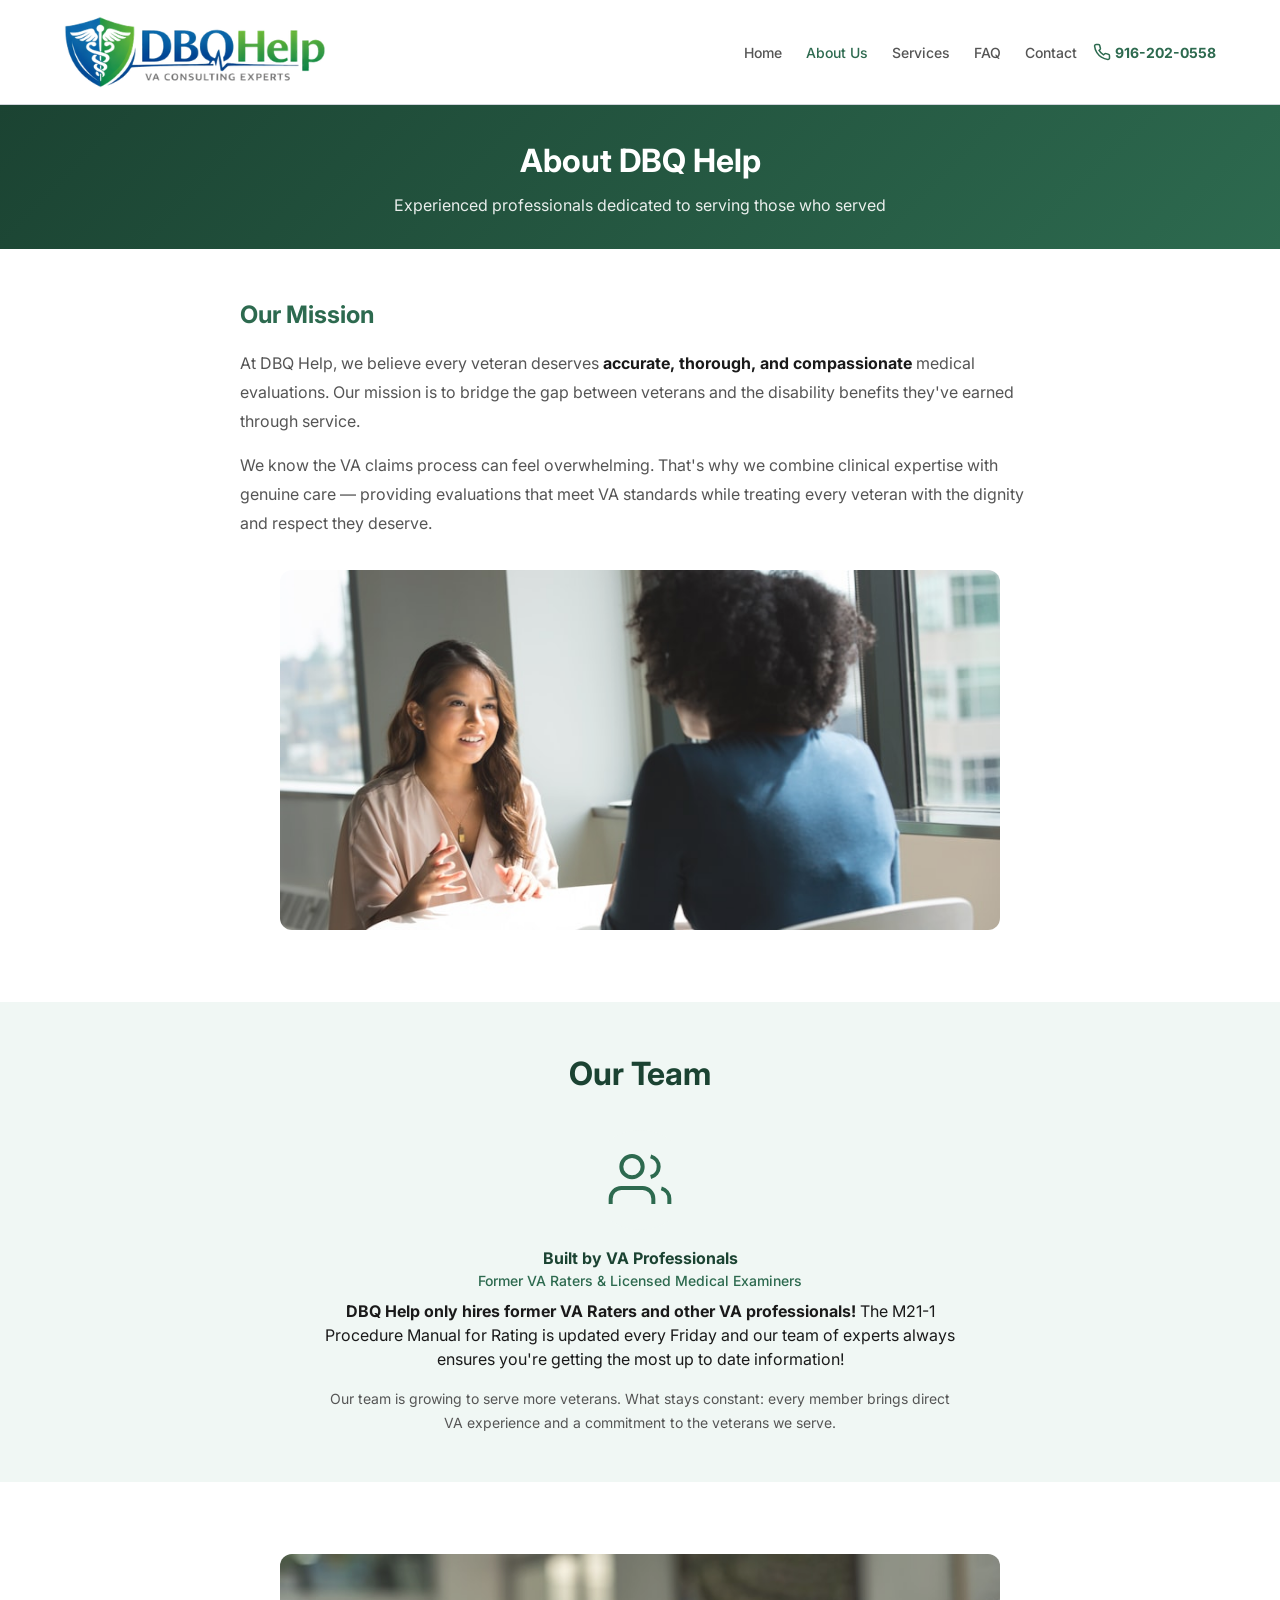
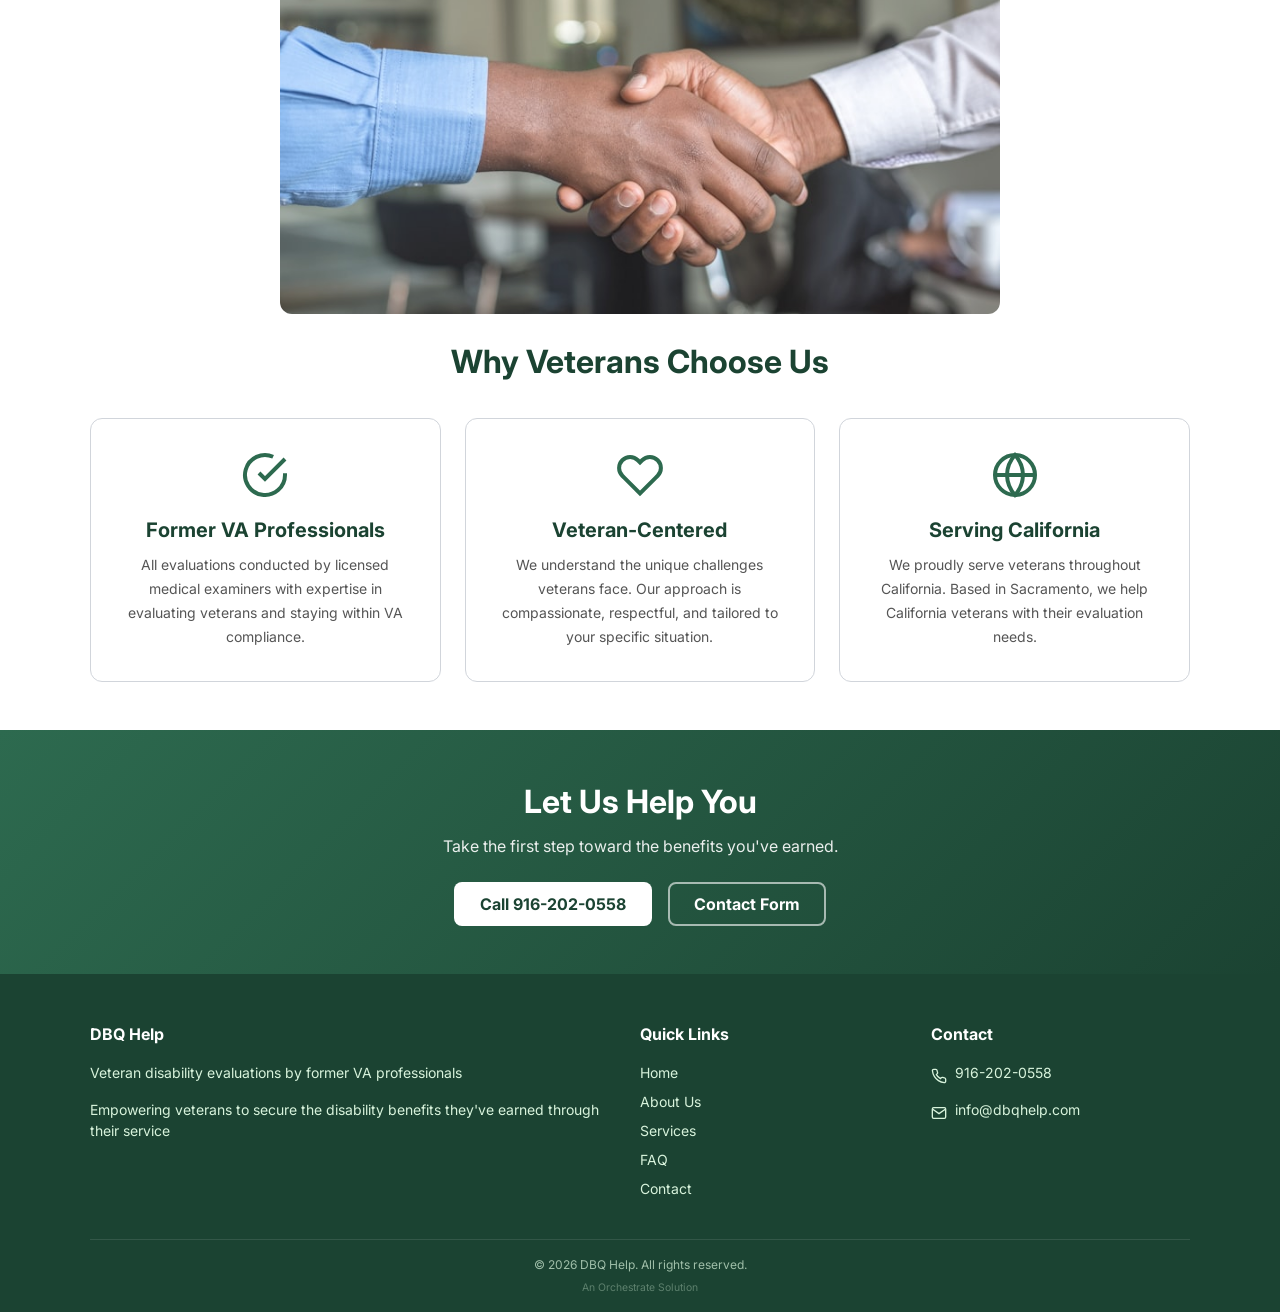
==== about.html @ 84bd17a0 "Mockup A — base site (California focus)" ====
<!DOCTYPE html><html data-theme="light" lang="en"><head><meta charset="UTF-8"><meta content="width=device-width,initial-scale=1" name="viewport"><link rel="icon" href="favicon.ico" type="image/x-icon"><link rel="apple-touch-icon" href="apple-touch-icon.png"><title>About Us | DBQ Help — Our Team</title><meta content="Meet the team at DBQ Help. Former VA Raters and VA professionals dedicated to veteran medical evaluations and disability claims support." name="description"><meta content="index, follow" name="robots"><meta content="#1b4332" name="theme-color"><link href="https://dbqhelp.com/about.html" rel="canonical"><meta content="website" property="og:type"><meta content="https://dbqhelp.com/about.html" property="og:url"><meta content="About Us | DBQ Help — Meet Our Team" property="og:title"><meta content="DBQ Help only hires former VA Raters and VA professionals. Licensed medical examiners serving California veterans." property="og:description"><meta content="DBQ Help" property="og:site_name"><meta property="og:image" content="https://dbqhelp.com/img/og-share.jpg"><meta property="og:image:width" content="1200"><meta property="og:image:height" content="630"><meta name="twitter:card" content="summary"><meta name="twitter:title" content="About Us | DBQ Help — Meet Our Team"><meta name="twitter:description" content="DBQ Help only hires former VA Raters and VA professionals. Licensed medical examiners serving California veterans."><meta name="twitter:image" content="https://dbqhelp.com/img/og-share.jpg"><script type="application/ld+json">{
    "@context": "https://schema.org",
    "@type": "MedicalBusiness",
    "name": "DBQ Help",
    "description": "Veteran disability evaluations by former VA Raters and licensed medical examiners.",
    "url": "https://dbqhelp.com/about.html",
    "telephone": "+1-916-202-0558",
    "email": "info@dbqhelp.com"
  }</script><link href="https://fonts.googleapis.com" rel="preconnect"><link href="https://fonts.gstatic.com" rel="preconnect" crossorigin><link href="https://fonts.googleapis.com/css2?family=Inter:wght@400;500;700&display=swap" rel="stylesheet"><link href="cup-bundle.css" rel="stylesheet"><link href="dbq-theme.css" rel="stylesheet"><script src="cup.js" type="module"></script><script src="https://orchestrate.solutions/badge.js" defer></script><meta name="geo.region" content="US-CA"><meta name="geo.placename" content="Sacramento, California"></head><body class="dbq-page"><a href="#main" class="dbq-skip-link">Skip to main content</a><header class="dbq-header" role="banner"><div class="dbq-header__inner"><a href="index.html" class="dbq-header__logo" aria-label="DBQ Help Home"><img src="logo.png" alt="DBQ Help" height="72" style="display:block"> </a><button aria-controls="main-nav" aria-expanded="false" aria-label="Toggle navigation" class="dbq-header__menu-btn" id="menu-toggle"><svg fill="none" stroke="currentColor" stroke-width="2" viewBox="0 0 24 24" aria-hidden="true" height="24" width="24"><path d="M3 12h18M3 6h18M3 18h18"/></svg></button><nav aria-label="Main navigation" class="dbq-header__nav" id="main-nav" role="navigation"><a href="index.html">Home</a> <a href="about.html" aria-current="page">About Us</a> <a href="services.html">Services</a> <a href="faq.html">FAQ</a> <a href="contact.html">Contact</a></nav><a href="tel:+19162020558" class="cup-hit-fill dbq-header__phone" aria-label="Call us at 916-202-0558"><svg fill="none" stroke="currentColor" stroke-width="2" viewBox="0 0 24 24" aria-hidden="true" height="18" width="18"><path d="M22 16.92v3a2 2 0 0 1-2.18 2 19.79 19.79 0 0 1-8.63-3.07 19.5 19.5 0 0 1-6-6 19.79 19.79 0 0 1-3.07-8.67A2 2 0 0 1 4.11 2h3a2 2 0 0 1 2 1.72 12.84 12.84 0 0 0 .7 2.81 2 2 0 0 1-.45 2.11L8.09 9.91a16 16 0 0 0 6 6l1.27-1.27a2 2 0 0 1 2.11-.45 12.84 12.84 0 0 0 2.81.7A2 2 0 0 1 22 16.92z"/></svg> <span class="dbq-phone-text">916-202-0558</span></a></div></header><main class="dbq-main" id="main"><section class="dbq-page-hero"><h1>About DBQ Help</h1><p>Experienced professionals dedicated to serving those who served</p></section><section class="dbq-section" aria-labelledby="mission-heading"><div class="dbq-prose"><h2 id="mission-heading">Our Mission</h2><p>At DBQ Help, we believe every veteran deserves <strong>accurate, thorough, and compassionate</strong> medical evaluations. Our mission is to bridge the gap between veterans and the disability benefits they've earned through service.</p><p>We know the VA claims process can feel overwhelming. That's why we combine clinical expertise with genuine care — providing evaluations that meet VA standards while treating every veteran with the dignity and respect they deserve.</p><div class="dbq-section-img-wrap"><img src="img/consultation.jpg" alt="Professional consultation — helping veterans navigate the claims process" class="dbq-section-img" width="800" height="400" loading="lazy" onload="this.classList.add('loaded')"><cup-skeleton variant="rect" width="100%" height="100%"></cup-skeleton></div></div></section><section class="dbq-section dbq-section--alt" aria-labelledby="team-heading"><div class="dbq-container"><div class="dbq-section__header"><h2 id="team-heading">Our Team</h2></div><div class="dbq-team"><div class="dbq-bio" style="max-width:640px;margin:0 auto;text-align:center"><div class="dbq-bio__photo" aria-hidden="true"><svg fill="none" stroke="currentColor" stroke-width="1.5" viewBox="0 0 24 24" height="64" width="64"><path d="M17 21v-2a4 4 0 0 0-4-4H5a4 4 0 0 0-4 4v2"/><circle cx="9" cy="7" r="4"/><path d="M23 21v-2a4 4 0 0 0-3-3.87"/><path d="M16 3.13a4 4 0 0 1 0 7.75"/></svg></div><h3>Built by VA Professionals</h3><p class="dbq-bio__title">Former VA Raters &amp; Licensed Medical Examiners</p><p><strong>DBQ Help only hires former VA Raters and other VA professionals!</strong> The M21-1 Procedure Manual for Rating is updated every Friday and our team of experts always ensures you're getting the most up to date information!</p><p style="margin-top:var(--cup-space-md);color:var(--cup-color-secondary)">Our team is growing to serve more veterans. What stays constant: every member brings direct VA experience and a commitment to the veterans we serve.</p></div></div></div></section><section class="dbq-section" aria-labelledby="why-heading"><div class="dbq-container"><div class="dbq-section-img-wrap" style="margin-bottom:var(--cup-space-lg)"><img src="img/veteran-support.jpg" alt="Supporting veterans every step of the way" class="dbq-section-img" width="800" height="400" loading="lazy" onload="this.classList.add('loaded')"><cup-skeleton variant="rect" width="100%" height="100%"></cup-skeleton></div><div class="dbq-section__header"><h2 id="why-heading">Why Veterans Choose Us</h2></div><div class="dbq-cards"><div class="dbq-card"><div class="dbq-card__icon"><svg fill="none" stroke="currentColor" stroke-width="2" viewBox="0 0 24 24" aria-hidden="true"><path d="M22 11.08V12a10 10 0 1 1-5.93-9.14"/><polyline points="22 4 12 14.01 9 11.01"/></svg></div><h3>Former VA Professionals</h3><p>All evaluations conducted by licensed medical examiners with expertise in evaluating veterans and staying within VA compliance.</p></div><div class="dbq-card"><div class="dbq-card__icon"><svg fill="none" stroke="currentColor" stroke-width="2" viewBox="0 0 24 24" aria-hidden="true"><path d="M20.84 4.61a5.5 5.5 0 0 0-7.78 0L12 5.67l-1.06-1.06a5.5 5.5 0 0 0-7.78 7.78l1.06 1.06L12 21.23l7.78-7.78 1.06-1.06a5.5 5.5 0 0 0 0-7.78z"/></svg></div><h3>Veteran-Centered</h3><p>We understand the unique challenges veterans face. Our approach is compassionate, respectful, and tailored to your specific situation.</p></div><div class="dbq-card"><div class="dbq-card__icon"><svg fill="none" stroke="currentColor" stroke-width="2" viewBox="0 0 24 24" aria-hidden="true"><circle cx="12" cy="12" r="10"/><path d="M2 12h20"/><path d="M12 2a15.3 15.3 0 0 1 4 10 15.3 15.3 0 0 1-4 10 15.3 15.3 0 0 1-4-10 15.3 15.3 0 0 1 4-10z"/></svg></div><h3>Serving California</h3><p>We proudly serve veterans throughout California. Based in Sacramento, we help California veterans with their evaluation needs.</p></div></div></div></section><section class="dbq-cta" aria-labelledby="about-cta-heading"><h2 id="about-cta-heading">Let Us Help You</h2><p>Take the first step toward the benefits you've earned.</p><div class="dbq-cta__actions"><a href="tel:+19162020558" class="dbq-btn dbq-btn--primary">Call 916-202-0558</a> <a href="contact.html" class="dbq-btn dbq-btn--secondary">Contact Form</a></div></section></main><footer class="dbq-footer" role="contentinfo"><div class="dbq-footer__inner"><div><h3>DBQ Help</h3><p>Veteran disability evaluations by former VA professionals</p><p>Empowering veterans to secure the disability benefits they've earned through their service</p></div><div><h3>Quick Links</h3><a href="index.html">Home</a><a href="about.html">About Us</a><a href="services.html">Services</a><a href="faq.html">FAQ</a><a href="contact.html">Contact</a></div><div><h3>Contact</h3><div class="dbq-footer__contact-item"><svg fill="none" stroke="currentColor" stroke-width="2" viewBox="0 0 24 24" aria-hidden="true"><path d="M22 16.92v3a2 2 0 0 1-2.18 2 19.79 19.79 0 0 1-8.63-3.07 19.5 19.5 0 0 1-6-6 19.79 19.79 0 0 1-3.07-8.67A2 2 0 0 1 4.11 2h3a2 2 0 0 1 2 1.72 12.84 12.84 0 0 0 .7 2.81 2 2 0 0 1-.45 2.11L8.09 9.91a16 16 0 0 0 6 6l1.27-1.27a2 2 0 0 1 2.11-.45 12.84 12.84 0 0 0 2.81.7A2 2 0 0 1 22 16.92z"/></svg><a href="tel:+19162020558">916-202-0558</a></div><div class="dbq-footer__contact-item"><svg fill="none" stroke="currentColor" stroke-width="2" viewBox="0 0 24 24" aria-hidden="true"><path d="M4 4h16c1.1 0 2 .9 2 2v12c0 1.1-.9 2-2 2H4c-1.1 0-2-.9-2-2V6c0-1.1.9-2 2-2z"/><polyline points="22,6 12,13 2,6"/></svg><a href="mailto:info@dbqhelp.com">info@dbqhelp.com</a></div></div></div><div class="dbq-footer__bottom"><p>© 2026 DBQ Help. All rights reserved.</p><cup-powered-by></cup-powered-by></div></footer><script src="dbq-app.js"></script></body></html>
---- cup-bundle.css ----
/* cup-core production bundle — single file, no @import waterfall */
/* Generated: 2026-04-17 — includes: reset, tokens, a11y, nano, micro, components, motion, responsive, print, light theme */
/* Excluded: dark.css (unused — site is light-only) */

/* Explicit layer order: cup-override LAST so dbq-theme.css overrides default theme */
@layer cup-reset, cup-tokens, cup-nano, cup-micro, cup-component, cup-motion, cup-theme, cup-override;

/* === reset.css === */
/* cup-core/reset.css — Minimal Reset
 * Opinionated defaults for consistent cross-browser rendering.
 * Does not fight the platform — just normalizes the gaps. */

@layer cup-reset {
  *,
  *::before,
  *::after {
    box-sizing: border-box;
  }

  * {
    margin: 0;
    padding: 0;
  }

  html {
    color-scheme: dark light;
    -webkit-text-size-adjust: 100%;
    -moz-text-size-adjust: 100%;
    text-size-adjust: 100%;
    -webkit-font-smoothing: antialiased;
    -moz-osx-font-smoothing: grayscale;
  }

  body {
    font-family: var(--cup-font-family);
    font-size: var(--cup-font-size-base);
    line-height: var(--cup-line-height);
    color: var(--cup-color-on-surface);
    background-color: var(--cup-color-surface);
  }

  img,
  picture,
  video,
  canvas,
  svg {
    display: block;
    max-width: 100%;
  }

  input,
  button,
  textarea,
  select {
    font: inherit;
    color: inherit;
  }

  button {
    cursor: pointer;
    border: none;
    background: none;
  }

  a {
    color: inherit;
    text-decoration: none;
  }

  ul,
  ol {
    list-style: none;
  }

  table {
    border-collapse: collapse;
    border-spacing: 0;
  }

  h1, h2, h3, h4, h5, h6 {
    font-size: inherit;
    font-weight: inherit;
  }

  fieldset {
    border: none;
  }

  /* Remove default summary marker */
  summary {
    cursor: pointer;
  }

  /* Hidden but accessible */
  .cup-sr-only {
    position: absolute;
    width: 1px;
    height: 1px;
    padding: 0;
    margin: -1px;
    overflow: hidden;
    clip: rect(0, 0, 0, 0);
    white-space: nowrap;
    border: 0;
  }
}


/* === tokens.css === */
/* cup-core/tokens.css — Design Tokens
 * All visual decisions as CSS custom properties.
 * Override at any scope to customize. */

@layer cup-tokens {
:root {
  /* ── Color: Semantic, not decorative ── */
  --cup-color-surface:      #1a1a2e;
  --cup-color-on-surface:   #e0e0e0;
  --cup-color-surface-alt:  #16213e;
  --cup-color-primary:      #4fc3f7;
  --cup-color-on-primary:   #000000;
  --cup-color-secondary:    #b0bec5;
  --cup-color-error:        #ef5350;
  --cup-color-on-error:     #ffffff;
  --cup-color-success:      #66bb6a;
  --cup-color-warning:      #ffa726;
  --cup-color-info:         #29b6f6;
  --cup-color-border:       #333333;
  --cup-color-focus:        #4fc3f7;
  --cup-color-disabled:     #555555;
  --cup-color-on-disabled:  #999999;
  --cup-color-placeholder:  #888888;

  /* ── Spacing: Consistent rhythm ── */
  --cup-space-2xs: 0.125rem;  /*  2px */
  --cup-space-xs:  0.25rem;   /*  4px */
  --cup-space-sm:  0.5rem;    /*  8px */
  --cup-space-md:  1rem;      /* 16px */
  --cup-space-lg:  1.5rem;    /* 24px */
  --cup-space-xl:  2rem;      /* 32px */
  --cup-space-2xl: 3rem;      /* 48px */

  /* ── Typography ── */
  --cup-font-family:       system-ui, -apple-system, 'Segoe UI', Roboto, sans-serif;
  --cup-font-family-mono:  ui-monospace, 'Cascadia Code', 'Fira Code', monospace;
  --cup-font-size-xs:   0.75rem;    /* 12px */
  --cup-font-size-sm:   0.875rem;   /* 14px */
  --cup-font-size-base: 1rem;       /* 16px */
  --cup-font-size-lg:   1.25rem;    /* 20px */
  --cup-font-size-xl:   1.5rem;     /* 24px */
  --cup-font-size-2xl:  2rem;       /* 32px */
  --cup-font-weight-normal: 400;
  --cup-font-weight-medium: 500;
  --cup-font-weight-bold:   700;
  --cup-line-height:        1.5;
  --cup-line-height-tight:  1.25;

  /* ── Shape ── */
  --cup-radius-sm:   4px;
  --cup-radius-md:   8px;
  --cup-radius-lg:   12px;
  --cup-radius-full: 9999px;

  /* ── Motion ── */
  --cup-transition-fast:   150ms ease;
  --cup-transition-normal: 250ms ease;
  --cup-transition-slow:   400ms ease;
  --cup-easing-spring:     cubic-bezier(.34, 1.56, .64, 1);
  --cup-easing-bounce:     cubic-bezier(.34, .66, .66, 1);
  --cup-easing-smooth:     cubic-bezier(.4, 0, .2, 1);

  /* ── Breakpoints (used via @media) ── */
  --cup-bp-sm:  640px;
  --cup-bp-md:  768px;
  --cup-bp-lg: 1024px;
  --cup-bp-xl: 1280px;

  /* ── Elevation ── */
  --cup-shadow-color: 0 0% 0%;
  --cup-shadow-sm:  0  1px  2px hsl(var(--cup-shadow-color) / 0.3);
  --cup-shadow-md:  0  4px  8px hsl(var(--cup-shadow-color) / 0.3);
  --cup-shadow-lg:  0  8px 24px hsl(var(--cup-shadow-color) / 0.3);
  --cup-shadow-xl:  0 16px 48px hsl(var(--cup-shadow-color) / 0.4);

  /* ── Touch Target ── */
  --cup-touch-min: 44px;

  /* ── Z-Index Scale ── */
  --cup-z-dropdown: 100;
  --cup-z-sticky:   200;
  --cup-z-overlay:  300;
  --cup-z-modal:    400;
  --cup-z-toast:    500;
}
} /* end @layer cup-tokens */


/* === a11y.css === */
/* cup-core/a11y.css — Accessibility Utilities
 * Focus rings, reduced motion, high contrast, screen reader helpers. */

@layer cup-nano {

  /* ── Focus Ring ── */
  :focus-visible {
    outline: 2px solid var(--cup-color-focus);
    outline-offset: 2px;
  }

  /* Remove outline for mouse users */
  :focus:not(:focus-visible) {
    outline: none;
  }

  /* ── Reduced Motion ── */
  @media (prefers-reduced-motion: reduce) {
    *,
    *::before,
    *::after {
      animation-duration: 0.01ms !important;
      animation-iteration-count: 1 !important;
      transition-duration: 0.01ms !important;
      scroll-behavior: auto !important;
    }
  }

  /* ── High Contrast ── */
  @media (forced-colors: active) {
    .cup-input {
      border: 1px solid ButtonText;
    }

    .cup-input:focus-visible {
      outline: 2px solid Highlight;
    }

    .cup-error {
      color: LinkText;
    }
  }

  /* ── Increased Contrast ── */
  @media (prefers-contrast: more) {
    :root {
      --cup-color-border: #666666;
      --cup-color-placeholder: #aaaaaa;
    }

    .cup-button {
      border-width: 2px;
    }

    .cup-input {
      border-width: 2px;
    }
  }

  /* ── Hit Fill ── */
  /* Stretch interactive element to fill flex/grid parent height.
   * Content stays centered. No sibling disruption.
   * Use on links, buttons, icons inside flex containers
   * where the visual element is smaller than the ideal hit area. */
  .cup-hit-fill {
    align-self: stretch;
    display: inline-flex;
    align-items: center;
  }

  /* ── Skip Link ── */
  .cup-skip-link {
    position: absolute;
    top: -100%;
    left: var(--cup-space-md);
    padding: var(--cup-space-sm) var(--cup-space-md);
    background: var(--cup-color-primary);
    color: var(--cup-color-on-primary);
    border-radius: var(--cup-radius-sm);
    z-index: var(--cup-z-toast);
    font-weight: var(--cup-font-weight-medium);
    text-decoration: none;
  }

  .cup-skip-link:focus {
    top: var(--cup-space-md);
  }
}


/* === css/nano.css === */
/* cup-core/css/nano.css — Nano Component Styles
 * Each nano is a single CSS concern: label, input, hint, error, icon, skeleton, divider.
 * These are the atoms everything else composes. */

/* @property must be top-level (not inside @layer) for percentage interpolation */
@property --cup-ripple-expand {
  syntax: '<percentage>';
  initial-value: 0%;
  inherits: false;
}

@layer cup-nano {

  /* ── Label ── */
  .cup-label {
    display: block;
    font-size: var(--cup-font-size-sm);
    font-weight: var(--cup-font-weight-medium);
    color: var(--cup-color-on-surface);
    margin-bottom: var(--cup-space-xs);
    line-height: var(--cup-line-height-tight);
  }



  /* ── Input ── */
  .cup-input {
    display: block;
    width: 100%;
    padding: var(--cup-space-sm) var(--cup-space-md);
    font-size: var(--cup-font-size-base);
    line-height: var(--cup-line-height);
    color: var(--cup-color-on-surface);
    background-color: var(--cup-color-surface);
    border: 1px solid var(--cup-color-border);
    border-radius: var(--cup-radius-sm);
    transition: border-color var(--cup-transition-fast),
                box-shadow var(--cup-transition-fast);
    outline: none;
  }

  .cup-input::placeholder {
    color: var(--cup-color-placeholder);
  }

  .cup-input:focus-visible {
    border-color: var(--cup-color-focus);
    box-shadow: 0 0 0 2px color-mix(in srgb, var(--cup-color-focus) 30%, transparent);
  }

  .cup-input[aria-invalid="true"] {
    border-color: var(--cup-color-error);
  }

  .cup-input[aria-invalid="true"]:focus-visible {
    box-shadow: 0 0 0 2px color-mix(in srgb, var(--cup-color-error) 30%, transparent);
  }

  .cup-input:disabled {
    background-color: var(--cup-color-disabled);
    color: var(--cup-color-on-disabled);
    cursor: not-allowed;
    opacity: 0.7;
  }

  .cup-input[readonly] {
    background-color: var(--cup-color-surface-alt);
    cursor: default;
  }

  /* Native select styling */
  select.cup-input {
    appearance: none;
    background-image: url("data:image/svg+xml,%3Csvg xmlns='http://www.w3.org/2000/svg' width='12' height='12' viewBox='0 0 12 12'%3E%3Cpath fill='%23888' d='M6 8L1 3h10z'/%3E%3C/svg%3E");
    background-repeat: no-repeat;
    background-position: right var(--cup-space-sm) center;
    padding-right: var(--cup-space-xl);
  }

  /* Textarea */
  textarea.cup-input {
    resize: vertical;
    min-height: 5rem;
  }

  /* ── Hint ── */
  .cup-hint {
    display: block;
    font-size: var(--cup-font-size-xs);
    color: var(--cup-color-secondary);
    margin-top: var(--cup-space-xs);
    line-height: var(--cup-line-height);
  }

  /* ── Error ── */
  .cup-error {
    display: block;
    font-size: var(--cup-font-size-xs);
    color: var(--cup-color-error);
    margin-top: var(--cup-space-xs);
    line-height: var(--cup-line-height);
  }



  /* ── Icon ── */
  .cup-icon {
    display: inline-flex;
    align-items: center;
    justify-content: center;
    width: 1.25em;
    height: 1.25em;
    flex-shrink: 0;
    vertical-align: middle;
  }

  .cup-icon svg {
    width: 100%;
    height: 100%;
    fill: currentColor;
  }

  .cup-icon[data-size="sm"] {
    width: 1em;
    height: 1em;
  }

  .cup-icon[data-size="lg"] {
    width: 1.5em;
    height: 1.5em;
  }

  /* ── Skeleton ── */
  .cup-skeleton {
    display: block;
    background: linear-gradient(
      90deg,
      var(--cup-color-border) 25%,
      var(--cup-color-surface-alt) 50%,
      var(--cup-color-border) 75%
    );
    background-size: 200% 100%;
    animation: cup-shimmer 1.5s ease-in-out infinite;
    border-radius: var(--cup-radius-sm);
    min-height: 1rem;
  }

  .cup-skeleton[data-variant="text"] {
    height: 1em;
    width: 80%;
    border-radius: var(--cup-radius-sm);
  }

  .cup-skeleton[data-variant="circle"] {
    width: 2.5rem;
    height: 2.5rem;
    border-radius: var(--cup-radius-full);
  }

  .cup-skeleton[data-variant="rect"] {
    height: 4rem;
    width: 100%;
  }

  @keyframes cup-shimmer {
    0%   { background-position: 200% 0; }
    100% { background-position: -200% 0; }
  }

  /* ── Divider ── */
  .cup-divider {
    border: none;
    border-top: 1px solid var(--cup-color-border);
    margin: var(--cup-space-md) 0;
  }

  .cup-divider[data-vertical] {
    border-top: none;
    border-left: 1px solid var(--cup-color-border);
    margin: 0 var(--cup-space-md);
    align-self: stretch;
    height: auto;
    width: 0;
  }

  /* ── Focus Ring (global) ── */
  :focus-visible {
    outline: 2px solid var(--cup-color-focus);
    outline-offset: 2px;
  }

  /* ── Effects ── */
  /* Clean entrance/exit/emphasis effects — data-attribute driven.
   * Usage: <div data-effect="fade-in">...</div>
   * All durations use transition tokens. All respect prefers-reduced-motion. */

  /* Entrance */
  @keyframes cup-fade-in {
    from { opacity: 0; }
    to   { opacity: 1; }
  }

  @keyframes cup-slide-up {
    from { opacity: 0; transform: translateY(0.5rem); }
    to   { opacity: 1; transform: translateY(0); }
  }

  @keyframes cup-scale-in {
    from { opacity: 0; transform: scale(0.9); }
    to   { opacity: 1; transform: scale(1); }
  }

  /* Exit */
  @keyframes cup-fade-out {
    from { opacity: 1; }
    to   { opacity: 0; }
  }

  @keyframes cup-slide-down {
    from { opacity: 1; transform: translateY(0); }
    to   { opacity: 0; transform: translateY(0.5rem); }
  }

  /* Emphasis */
  @keyframes cup-pulse {
    0%, 100% { opacity: 1; }
    50%      { opacity: 0.6; }
  }

  @keyframes cup-shake {
    0%, 100% { transform: translateX(0); }
    20%      { transform: translateX(-4px); }
    40%      { transform: translateX(4px); }
    60%      { transform: translateX(-2px); }
    80%      { transform: translateX(2px); }
  }

  /* Feedback — ripple wave (subtle lighten ring passes through the element)
   * Uses @property --cup-ripple-expand for smooth percentage interpolation.
   * White gradient + mix-blend-mode:overlay lightens the element's own colors
   * without adding a separate hue — invisible on background, visible on content.
   */
  @keyframes cup-ripple-wave {
    0%   { --cup-ripple-expand: 0%;   opacity: 1; }
    80%  { opacity: 0.5; }
    100% { --cup-ripple-expand: 100%; opacity: 0; }
  }

  [data-effect="ripple"] {
    position: relative;
    overflow: hidden;
  }

  [data-effect="ripple"]::after {
    content: '';
    position: absolute;
    inset: -50%;
    pointer-events: none;
    border-radius: inherit;
    background: radial-gradient(
      circle at center,
      transparent calc(var(--cup-ripple-expand) - 6%),
      rgba(255, 255, 255, 0.08) calc(var(--cup-ripple-expand) - 3%),
      rgba(255, 255, 255, 0.18) var(--cup-ripple-expand),
      rgba(255, 255, 255, 0.08) calc(var(--cup-ripple-expand) + 3%),
      transparent calc(var(--cup-ripple-expand) + 6%),
      transparent 100%
    );
    animation: cup-ripple-wave 1.4s ease-out both;
    mix-blend-mode: overlay;
  }

  /* Data-attribute activation */
  [data-effect="fade-in"]    { animation: cup-fade-in   250ms ease both; }
  [data-effect="slide-up"]   { animation: cup-slide-up  250ms ease both; }
  [data-effect="scale-in"]   { animation: cup-scale-in  250ms ease both; }
  [data-effect="fade-out"]   { animation: cup-fade-out  250ms ease both; }
  [data-effect="slide-down"] { animation: cup-slide-down 250ms ease both; }
  [data-effect="pulse"]      { animation: cup-pulse 1s ease infinite; }
  [data-effect="shake"]      { animation: cup-shake 400ms ease; }

  /* Speed modifiers */
  [data-effect-speed="fast"] { animation-duration: 150ms; }
  [data-effect-speed="slow"] { animation-duration: 400ms; }

  /* Delay modifiers */
  [data-effect-delay="100"] { animation-delay: 100ms; }
  [data-effect-delay="200"] { animation-delay: 200ms; }
  [data-effect-delay="300"] { animation-delay: 300ms; }
  [data-effect-delay="500"] { animation-delay: 500ms; }

  /* ── Powered-by attribution ── */
  cup-powered-by {
    display: block;
    margin-top: var(--cup-space-xs);
    transition: opacity var(--cup-transition-normal);
  }
  .cup-powered-by {
    font-size: 0.65rem;
    opacity: 0.5;
    transition: opacity var(--cup-transition-fast);
  }
  .cup-powered-by:hover {
    opacity: 0.7;
  }
  .cup-powered-by__link {
    color: inherit;
    font-size: inherit;
    line-height: inherit;
    text-decoration: none;
  }
  .cup-powered-by__link:hover {
    text-decoration: underline;
  }
  .cup-powered-by__sol {
    cursor: pointer;
    transition: opacity var(--cup-transition-fast);
  }
  .cup-powered-by__sol:hover,
  .cup-powered-by__sol:focus-visible {
    opacity: 1;
    text-decoration: underline;
  }

  /* ── Theme Picker ── */
  cup-theme-picker {
    display: inline-block;
  }
  .cup-theme-picker__trigger {
    cursor: pointer;
    font-size: inherit;
    opacity: 0.4;
    transition: opacity var(--cup-transition-fast);
    user-select: none;
  }
  .cup-theme-picker__trigger:hover,
  .cup-theme-picker__trigger:focus-visible {
    opacity: 0.8;
  }
  .cup-tp__backdrop {
    display: none; /* kept for backward compat but no longer used */
  }
  .cup-tp {
    position: fixed;
    top: 60px;
    right: var(--cup-space-md);
    width: 340px;
    max-height: 85vh;
    overflow-y: auto;
    display: flex;
    flex-direction: column;
    background: var(--cup-color-surface);
    color: var(--cup-color-on-surface);
    border: 1px solid var(--cup-color-border);
    border-radius: var(--cup-radius-md);
    box-shadow: var(--cup-shadow-lg);
    z-index: 2147483647;
    font-size: var(--cup-font-size-sm);
    resize: none;
  }
  .cup-tp__header {
    display: flex;
    justify-content: space-between;
    align-items: center;
    padding: var(--cup-space-xs) var(--cup-space-sm);
    border-bottom: 1px solid var(--cup-color-border);
    user-select: none;
  }
  .cup-tp__drag-handle { cursor: grab; }
  .cup-tp__drag-handle:active { cursor: grabbing; }
  .cup-tp__title {
    font-weight: 700;
    font-size: var(--cup-font-size-sm);
    white-space: nowrap;
  }
  .cup-tp__header-btns {
    display: flex;
    gap: var(--cup-space-2xs);
  }
  .cup-tp__minimize,
  .cup-tp__close {
    background: none;
    border: none;
    color: var(--cup-color-on-surface);
    font-size: var(--cup-font-size-lg);
    cursor: pointer;
    line-height: 1;
    padding: 0 var(--cup-space-2xs);
    opacity: 0.6;
  }
  .cup-tp__minimize:hover,
  .cup-tp__close:hover { opacity: 1; }

  /* ── Tabs ── */
  .cup-tp__tabs {
    display: flex;
    border-bottom: 1px solid var(--cup-color-border);
  }
  .cup-tp__tab {
    flex: 1;
    padding: var(--cup-space-xs);
    font-size: var(--cup-font-size-xs);
    font-family: inherit;
    background: none;
    border: none;
    border-bottom: 2px solid transparent;
    color: var(--cup-color-on-surface);
    cursor: pointer;
    opacity: 0.6;
    transition: opacity var(--cup-transition-fast), border-color var(--cup-transition-fast);
    white-space: nowrap;
  }
  .cup-tp__tab:hover { opacity: 0.9; }
  .cup-tp__tab--active {
    opacity: 1;
    border-bottom-color: var(--cup-color-primary);
    font-weight: 600;
  }
  .cup-tp__tab-body {
    flex: 1;
    overflow-y: auto;
    padding: var(--cup-space-sm);
    display: flex;
    flex-direction: column;
    gap: var(--cup-space-sm);
  }
  .cup-tp__tab-content {
    display: flex;
    flex-direction: column;
    gap: var(--cup-space-sm);
  }

  /* ── Resize handle ── */
  .cup-tp__resize-handle {
    text-align: right;
    padding: 0 var(--cup-space-2xs);
    font-size: 10px;
    cursor: nwse-resize;
    opacity: 0.3;
    user-select: none;
    line-height: 1;
  }
  .cup-tp__resize-handle:hover { opacity: 0.7; }
  .cup-tp__section-title {
    font-weight: 600;
    font-size: var(--cup-font-size-xs);
    text-transform: uppercase;
    letter-spacing: 0.05em;
    opacity: 0.6;
    margin-bottom: var(--cup-space-xs);
  }
  .cup-tp__presets {
    display: grid;
    grid-template-columns: 1fr 1fr;
    gap: var(--cup-space-xs);
  }
  .cup-tp__preset {
    display: flex;
    flex-direction: column;
    align-items: center;
    gap: var(--cup-space-2xs);
    padding: var(--cup-space-xs);
    background: var(--cup-color-surface-alt);
    border: 1px solid var(--cup-color-border);
    border-radius: var(--cup-radius-sm);
    cursor: pointer;
    transition: border-color var(--cup-transition-fast);
    color: var(--cup-color-on-surface);
    font-family: inherit;
  }
  .cup-tp__preset:hover {
    border-color: var(--cup-color-primary);
  }
  .cup-tp__preset--active {
    border-color: var(--cup-color-primary);
    box-shadow: 0 0 0 1px var(--cup-color-primary);
  }
  .cup-tp__preset-swatches {
    display: flex;
    gap: 2px;
  }
  .cup-tp__preset-dot {
    width: 14px;
    height: 14px;
    border-radius: var(--cup-radius-full);
    border: 1px solid rgba(128,128,128,0.3);
  }
  .cup-tp__preset-name {
    font-size: var(--cup-font-size-xs);
    white-space: nowrap;
  }
  .cup-tp__colors {
    display: grid;
    grid-template-columns: 1fr 1fr;
    gap: var(--cup-space-xs);
  }
  .cup-tp__color-row {
    display: flex;
    align-items: center;
    gap: var(--cup-space-xs);
    cursor: pointer;
  }
  .cup-tp__swatch {
    width: 28px;
    height: 28px;
    border: 1px solid var(--cup-color-border);
    border-radius: var(--cup-radius-sm);
    padding: 0;
    cursor: pointer;
    flex-shrink: 0;
  }
  .cup-tp__color-label {
    font-size: var(--cup-font-size-xs);
  }
  .cup-tp__actions {
    display: flex;
    gap: var(--cup-space-xs);
    flex-wrap: wrap;
  }
  .cup-tp__btn {
    flex: 1;
    min-width: 0;
    padding: var(--cup-space-xs) var(--cup-space-sm);
    font-size: var(--cup-font-size-xs);
    font-family: inherit;
    border: 1px solid var(--cup-color-border);
    border-radius: var(--cup-radius-sm);
    background: var(--cup-color-surface-alt);
    color: var(--cup-color-on-surface);
    cursor: pointer;
    transition: background var(--cup-transition-fast);
    white-space: nowrap;
  }
  .cup-tp__btn:hover {
    background: var(--cup-color-primary);
    color: var(--cup-color-on-primary);
    border-color: var(--cup-color-primary);
  }
  /* Advanced Settings */
  .cup-tp__adv-toggle {
    display: flex;
    align-items: center;
    gap: var(--cup-space-xs);
    width: 100%;
    padding: var(--cup-space-xs) 0;
    margin-top: var(--cup-space-xs);
    font-size: var(--cup-font-size-xs);
    font-family: inherit;
    color: var(--cup-color-on-surface);
    background: none;
    border: none;
    border-top: 1px solid var(--cup-color-border);
    cursor: pointer;
    opacity: 0.7;
    transition: opacity var(--cup-transition-fast);
  }
  .cup-tp__adv-toggle:hover { opacity: 1; }
  .cup-tp__adv-arrow {
    display: inline-block;
    font-size: 0.6em;
    transition: transform var(--cup-transition-fast);
  }
  .cup-tp__adv-toggle[aria-expanded="true"] .cup-tp__adv-arrow {
    transform: rotate(90deg);
  }
  .cup-tp__adv-body {
    max-height: 200px;
    overflow-y: auto;
  }

  /* ── Inspector Tab ── */
  .cup-insp__controls {
    display: flex;
    align-items: center;
    gap: var(--cup-space-xs);
    flex-wrap: wrap;
  }
  .cup-insp__pick-btn {
    font-weight: 600;
  }
  .cup-insp__pick-btn--on {
    background: var(--cup-color-primary);
    color: var(--cup-color-on-primary);
    border-color: var(--cup-color-primary);
  }
  .cup-insp__multi-label {
    font-size: var(--cup-font-size-xs);
    display: flex;
    align-items: center;
    gap: var(--cup-space-2xs);
    cursor: pointer;
  }
  .cup-insp__content {
    display: flex;
    flex-direction: column;
    gap: var(--cup-space-xs);
  }
  .cup-insp__empty {
    font-size: var(--cup-font-size-xs);
    opacity: 0.5;
    text-align: center;
    padding: var(--cup-space-md) 0;
  }
  .cup-insp__meta {
    font-size: var(--cup-font-size-xs);
    opacity: 0.7;
  }
  .cup-insp__section {
    display: flex;
    flex-direction: column;
    gap: var(--cup-space-2xs);
  }
  .cup-insp__props {
    display: flex;
    flex-direction: column;
    gap: 1px;
  }
  .cup-insp__prop {
    display: flex;
    align-items: center;
    gap: var(--cup-space-2xs);
    font-size: 11px;
    padding: 2px 0;
  }
  .cup-insp__prop-name {
    min-width: 100px;
    flex-shrink: 0;
    opacity: 0.7;
    font-family: monospace;
    font-size: 10px;
  }
  .cup-insp__prop-value {
    flex: 1;
    min-width: 0;
    background: var(--cup-color-surface-alt);
    border: 1px solid transparent;
    border-radius: var(--cup-radius-sm);
    color: var(--cup-color-on-surface);
    font-family: monospace;
    font-size: 10px;
    padding: 2px 4px;
  }
  .cup-insp__prop-value:focus {
    border-color: var(--cup-color-primary);
    outline: none;
  }
  .cup-insp__prop-value--mod {
    color: #ff9800;
    border-color: #ff9800;
  }
  .cup-insp__prop-token {
    font-size: 9px;
    background: var(--cup-color-surface-alt);
    border-radius: var(--cup-radius-sm);
    padding: 1px 4px;
    color: var(--cup-color-primary);
    cursor: pointer;
    white-space: nowrap;
    flex-shrink: 0;
  }
  .cup-insp__prop-token:hover {
    text-decoration: underline;
  }
  .cup-insp__note-wrap {
    display: flex;
    flex-direction: column;
    gap: var(--cup-space-2xs);
    margin-top: var(--cup-space-xs);
    border-top: 1px solid var(--cup-color-border);
    padding-top: var(--cup-space-xs);
  }
  .cup-insp__note {
    width: 100%;
    font-family: inherit;
    font-size: var(--cup-font-size-xs);
    background: var(--cup-color-surface-alt);
    border: 1px solid var(--cup-color-border);
    border-radius: var(--cup-radius-sm);
    color: var(--cup-color-on-surface);
    padding: var(--cup-space-2xs) var(--cup-space-xs);
    resize: vertical;
  }
  .cup-insp__note:focus {
    border-color: var(--cup-color-primary);
    outline: none;
  }

  /* ── Selections Tab ── */
  .cup-sel__list {
    display: flex;
    flex-direction: column;
    gap: var(--cup-space-xs);
    max-height: 50vh;
    overflow-y: auto;
  }
  .cup-sel__entry {
    background: var(--cup-color-surface-alt);
    border: 1px solid var(--cup-color-border);
    border-radius: var(--cup-radius-sm);
    padding: var(--cup-space-xs);
    display: flex;
    flex-direction: column;
    gap: 2px;
  }
  .cup-sel__entry-header {
    display: flex;
    align-items: center;
    gap: var(--cup-space-2xs);
    cursor: pointer;
  }
  .cup-sel__entry-num {
    width: 18px;
    height: 18px;
    border-radius: 50%;
    background: #ff9800;
    color: #000;
    font-size: 10px;
    font-weight: 700;
    display: flex;
    align-items: center;
    justify-content: center;
    flex-shrink: 0;
  }
  .cup-sel__entry-selector {
    flex: 1;
    font-family: monospace;
    font-size: 11px;
    overflow: hidden;
    text-overflow: ellipsis;
    white-space: nowrap;
  }
  .cup-sel__entry-remove {
    background: none;
    border: none;
    color: var(--cup-color-on-surface);
    font-size: var(--cup-font-size-base);
    cursor: pointer;
    opacity: 0.5;
    padding: 0 2px;
    line-height: 1;
  }
  .cup-sel__entry-remove:hover { opacity: 1; color: var(--cup-color-error); }
  .cup-sel__entry-summary {
    font-size: 10px;
    opacity: 0.6;
    font-family: monospace;
    overflow: hidden;
    text-overflow: ellipsis;
    white-space: nowrap;
  }
  .cup-sel__entry-note {
    font-size: var(--cup-font-size-xs);
    font-style: italic;
    opacity: 0.8;
  }
  .cup-sel__entry-edits {
    font-size: 10px;
    color: #ff9800;
    font-family: monospace;
  }
}


/* === css/micro.css === */
/* cup-core/css/micro.css — Micro Component Styles
 * Composed layouts for field groups, buttons, toggles, badges, chips. */

@layer cup-micro {

  /* ── Custom Element Hosts ──
   * Light-DOM cup elements render styled children inside unstyled hosts.
   * These rules give the host element the same geometry so effects
   * (trace, ripple, enchant) and layout work against the real shape. */
  cup-badge {
    display: inline-flex;
    border-radius: var(--cup-radius-full);
  }

  cup-chip {
    display: inline-flex;
    border-radius: var(--cup-radius-full);
  }

  cup-button {
    display: inline-flex;
    border-radius: var(--cup-radius-sm);
  }

  cup-button[rounded] {
    border-radius: var(--cup-radius-full);
  }

  cup-button[round] {
    border-radius: var(--cup-radius-full);
  }

  cup-toast {
    display: block;
  }

  cup-stepper {
    display: block;
    width: 100%;
  }

  cup-progress {
    display: block;
    width: 100%;
  }

  /* ── Field (wrapper for label + input + hint + error) ── */
  .cup-field {
    display: flex;
    flex-direction: column;
    gap: 0;
    margin-bottom: var(--cup-space-md);
  }

  /* ── Button ── */
  .cup-button {
    display: inline-flex;
    align-items: center;
    justify-content: center;
    gap: var(--cup-space-sm);
    padding: var(--cup-space-sm) var(--cup-space-lg);
    font-size: var(--cup-font-size-base);
    font-weight: var(--cup-font-weight-medium);
    line-height: var(--cup-line-height-tight);
    border: 1px solid transparent;
    border-radius: var(--cup-radius-sm);
    cursor: pointer;
    transition: background-color var(--cup-transition-fast),
                border-color var(--cup-transition-fast),
                color var(--cup-transition-fast),
                box-shadow var(--cup-transition-fast);
    text-decoration: none;
    white-space: nowrap;
  }

  .cup-button:focus-visible {
    outline: 2px solid var(--cup-color-focus);
    outline-offset: 2px;
  }

  .cup-button:disabled,
  .cup-button[data-loading] {
    cursor: not-allowed;
    opacity: 0.6;
    pointer-events: none;
  }

  /* Primary */
  .cup-button--primary {
    background-color: var(--cup-color-primary);
    color: var(--cup-color-on-primary);
  }

  .cup-button--primary:hover:not(:disabled) {
    filter: brightness(1.1);
  }

  /* Secondary */
  .cup-button--secondary {
    background-color: transparent;
    color: var(--cup-color-on-surface);
    border-color: var(--cup-color-border);
  }

  .cup-button--secondary:hover:not(:disabled) {
    background-color: var(--cup-color-surface-alt);
  }

  /* Ghost */
  .cup-button--ghost {
    background: transparent;
    color: var(--cup-color-on-surface);
  }

  .cup-button--ghost:hover:not(:disabled) {
    background-color: var(--cup-color-surface-alt);
  }

  /* Danger */
  .cup-button--danger {
    background-color: var(--cup-color-error);
    color: var(--cup-color-on-error);
  }

  .cup-button--danger:hover:not(:disabled) {
    filter: brightness(1.1);
  }

  /* Sizes */
  .cup-button--sm {
    padding: var(--cup-space-xs) var(--cup-space-md);
    font-size: var(--cup-font-size-sm);
  }

  .cup-button--lg {
    padding: var(--cup-space-md) var(--cup-space-xl);
    font-size: var(--cup-font-size-lg);
  }

  /* Rounded variants */
  .cup-button--rounded {
    border-radius: var(--cup-radius-full);
  }

  .cup-button--round {
    border-radius: var(--cup-radius-full);
    width: 2.5rem;
    height: 2.5rem;
    padding: 0;
  }

  .cup-button--round.cup-button--sm {
    width: 2rem;
    height: 2rem;
  }

  .cup-button--round.cup-button--lg {
    width: 3rem;
    height: 3rem;
  }

  /* Loading spinner */
  .cup-button[data-loading]::before {
    content: '';
    width: 1em;
    height: 1em;
    border: 2px solid currentColor;
    border-top-color: transparent;
    border-radius: var(--cup-radius-full);
    animation: cup-spin 0.6s linear infinite;
  }

  @keyframes cup-spin {
    to { transform: rotate(360deg); }
  }

  /* ── Toggle ── */
  .cup-toggle {
    display: inline-flex;
    align-items: center;
    gap: var(--cup-space-sm);
    cursor: pointer;
    border: none;
    background: none;
    padding: 0;
    font: inherit;
    color: inherit;
  }

  .cup-toggle___track {
    position: relative;
    width: 2.5rem;
    height: 1.375rem;
    background-color: var(--cup-color-border);
    border-radius: var(--cup-radius-full);
    transition: background-color var(--cup-transition-fast);
  }

  .cup-toggle___thumb {
    position: absolute;
    top: 2px;
    left: 2px;
    width: 1.125rem;
    height: 1.125rem;
    background-color: var(--cup-color-on-surface);
    border-radius: var(--cup-radius-full);
    transition: transform var(--cup-transition-fast);
    will-change: transform;
  }

  .cup-toggle[aria-checked="true"] .cup-toggle___track {
    background-color: var(--cup-color-primary);
  }

  .cup-toggle[aria-checked="true"] .cup-toggle___thumb {
    transform: translateX(1.125rem);
  }

  /* ── Badge ── */
  .cup-badge {
    display: inline-flex;
    align-items: center;
    padding: var(--cup-space-2xs) var(--cup-space-sm);
    font-size: var(--cup-font-size-xs);
    font-weight: var(--cup-font-weight-medium);
    border-radius: var(--cup-radius-full);
    line-height: 1;
    white-space: nowrap;
  }

  .cup-badge--default {
    background-color: var(--cup-color-surface-alt);
    color: var(--cup-color-on-surface);
  }

  .cup-badge--success {
    background-color: color-mix(in srgb, var(--cup-color-success) 20%, transparent);
    color: var(--cup-color-success);
  }

  .cup-badge--error {
    background-color: color-mix(in srgb, var(--cup-color-error) 20%, transparent);
    color: var(--cup-color-error);
  }

  .cup-badge--warning {
    background-color: color-mix(in srgb, var(--cup-color-warning) 20%, transparent);
    color: var(--cup-color-warning);
  }

  .cup-badge--info {
    background-color: color-mix(in srgb, var(--cup-color-info) 20%, transparent);
    color: var(--cup-color-info);
  }

  /* ── Chip ── */
  .cup-chip {
    display: inline-flex;
    align-items: center;
    gap: var(--cup-space-xs);
    padding: var(--cup-space-xs) var(--cup-space-sm);
    font-size: var(--cup-font-size-sm);
    background-color: var(--cup-color-surface-alt);
    color: var(--cup-color-on-surface);
    border: 1px solid var(--cup-color-border);
    border-radius: var(--cup-radius-full);
    line-height: 1;
    white-space: nowrap;
  }

  .cup-chip___remove {
    display: inline-flex;
    align-items: center;
    justify-content: center;
    width: 0.75em;
    height: 0.75em;
    border: none;
    background: none;
    color: var(--cup-color-secondary);
    cursor: pointer;
    border-radius: var(--cup-radius-full);
    font-size: inherit;
    padding: 0;
    line-height: 1;
  }

  .cup-chip___remove:hover {
    color: var(--cup-color-error);
    background-color: color-mix(in srgb, var(--cup-color-error) 15%, transparent);
  }

  /* ── Checkbox ── */
  .cup-checkbox {
    display: inline-flex;
    align-items: center;
    gap: var(--cup-space-sm);
    cursor: pointer;
    margin-bottom: var(--cup-space-sm);
  }

  .cup-checkbox input[type="checkbox"] {
    width: 1.125rem;
    height: 1.125rem;
    accent-color: var(--cup-color-primary);
    cursor: pointer;
    flex-shrink: 0;
  }

  /* ── Radio Group ── */
  .cup-radio-group {
    display: flex;
    flex-direction: column;
    gap: var(--cup-space-sm);
    margin-bottom: var(--cup-space-md);
  }

  .cup-radio-group legend {
    font-size: var(--cup-font-size-sm);
    font-weight: var(--cup-font-weight-medium);
    color: var(--cup-color-on-surface);
    margin-bottom: var(--cup-space-sm);
  }

  .cup-radio-group label {
    display: inline-flex;
    align-items: center;
    gap: var(--cup-space-sm);
    cursor: pointer;
  }

  .cup-radio-group input[type="radio"] {
    width: 1.125rem;
    height: 1.125rem;
    accent-color: var(--cup-color-primary);
    cursor: pointer;
    flex-shrink: 0;
  }

  /* ── Character Count (for textarea) ── */
  .cup-char-count {
    font-size: var(--cup-font-size-xs);
    color: var(--cup-color-secondary);
    text-align: right;
    margin-top: var(--cup-space-2xs);
  }

  .cup-char-count[data-over] {
    color: var(--cup-color-error);
  }
}


/* === css/components.css === */
/* cup-core/css/components.css — Component (Organism) Styles
 * Card, Modal, Toast, Navigation, AppShell, DataTable, Accordion, Tabs, FormSection. */

@layer cup-component {

  /* ── Card ── */
  .cup-card {
    background-color: var(--cup-color-surface-alt);
    border: 1px solid var(--cup-color-border);
    border-radius: var(--cup-radius-md);
    overflow: hidden;
    contain: layout style;
  }

  .cup-card___header {
    padding: var(--cup-space-md) var(--cup-space-lg);
    border-bottom: 1px solid var(--cup-color-border);
    font-weight: var(--cup-font-weight-medium);
  }

  .cup-card___body {
    padding: var(--cup-space-lg);
  }

  .cup-card___footer {
    padding: var(--cup-space-md) var(--cup-space-lg);
    border-top: 1px solid var(--cup-color-border);
    display: flex;
    gap: var(--cup-space-sm);
    justify-content: flex-end;
  }

  /* ── Modal ── */
  .cup-modal {
    border: none;
    border-radius: var(--cup-radius-lg);
    background-color: var(--cup-color-surface);
    color: var(--cup-color-on-surface);
    padding: 0;
    max-width: min(90vw, 32rem);
    width: 100%;
    box-shadow: var(--cup-shadow-xl);
  }

  .cup-modal::backdrop {
    background: rgba(0, 0, 0, 0.6);
  }

  .cup-modal___header {
    display: flex;
    align-items: center;
    justify-content: space-between;
    padding: var(--cup-space-md) var(--cup-space-lg);
    border-bottom: 1px solid var(--cup-color-border);
    font-weight: var(--cup-font-weight-bold);
  }

  .cup-modal___close {
    display: inline-flex;
    align-items: center;
    justify-content: center;
    width: 2rem;
    height: 2rem;
    border: none;
    background: transparent;
    color: var(--cup-color-secondary);
    border-radius: var(--cup-radius-sm);
    cursor: pointer;
    font-size: var(--cup-font-size-lg);
  }

  .cup-modal___close:hover {
    background-color: var(--cup-color-surface-alt);
  }

  .cup-modal___body {
    padding: var(--cup-space-lg);
  }

  .cup-modal___footer {
    padding: var(--cup-space-md) var(--cup-space-lg);
    border-top: 1px solid var(--cup-color-border);
    display: flex;
    gap: var(--cup-space-sm);
    justify-content: flex-end;
  }

  /* ── Toast ── */
  .cup-toast {
    display: flex;
    align-items: center;
    gap: var(--cup-space-sm);
    padding: var(--cup-space-sm) var(--cup-space-md);
    border-radius: var(--cup-radius-md);
    background-color: var(--cup-color-surface-alt);
    color: var(--cup-color-on-surface);
    border: 1px solid var(--cup-color-border);
    box-shadow: var(--cup-shadow-md);
    font-size: var(--cup-font-size-sm);
    max-width: 24rem;
  }

  .cup-toast--success { border-left: 3px solid var(--cup-color-success); }
  .cup-toast--error   { border-left: 3px solid var(--cup-color-error); }
  .cup-toast--warning { border-left: 3px solid var(--cup-color-warning); }
  .cup-toast--info    { border-left: 3px solid var(--cup-color-info); }

  .cup-toast___message {
    flex: 1;
  }

  .cup-toast___close {
    display: inline-flex;
    align-items: center;
    justify-content: center;
    min-width: var(--cup-touch-min);
    min-height: var(--cup-touch-min);
    border: none;
    background: transparent;
    color: var(--cup-color-secondary);
    font-size: var(--cup-font-size-lg);
    cursor: pointer;
    border-radius: var(--cup-radius-sm);
    margin: calc(-1 * var(--cup-space-sm)) calc(-1 * var(--cup-space-sm)) calc(-1 * var(--cup-space-sm)) 0;
    transition: color var(--cup-transition-fast),
                background-color var(--cup-transition-fast);
  }

  .cup-toast___close:hover {
    color: var(--cup-color-on-surface);
    background-color: var(--cup-color-surface);
  }

  .cup-toast-container {
    position: fixed;
    bottom: var(--cup-space-lg);
    right: var(--cup-space-lg);
    display: flex;
    flex-direction: column-reverse;
    gap: var(--cup-space-sm);
    z-index: var(--cup-z-toast);
  }

  /* ── Navigation ── */
  .cup-nav {
    display: flex;
    gap: var(--cup-space-xs);
  }

  .cup-nav a,
  .cup-nav button {
    display: inline-flex;
    align-items: center;
    gap: var(--cup-space-xs);
    padding: var(--cup-space-sm) var(--cup-space-md);
    font-size: var(--cup-font-size-sm);
    color: var(--cup-color-secondary);
    border-radius: var(--cup-radius-sm);
    transition: background-color var(--cup-transition-fast),
                color var(--cup-transition-fast);
    text-decoration: none;
    border: none;
    background: none;
    cursor: pointer;
  }

  .cup-nav a:hover,
  .cup-nav button:hover {
    background-color: var(--cup-color-surface-alt);
    color: var(--cup-color-on-surface);
  }

  .cup-nav [aria-current="page"],
  .cup-nav [data-active] {
    background-color: var(--cup-color-surface-alt);
    color: var(--cup-color-primary);
    font-weight: var(--cup-font-weight-medium);
  }

  /* ── AppShell ── */
  .cup-shell {
    display: grid;
    grid-template-rows: auto 1fr auto;
    grid-template-columns: auto 1fr;
    min-height: 100vh;
  }

  .cup-shell___header {
    grid-column: 1 / -1;
    display: flex;
    align-items: center;
    gap: var(--cup-space-md);
    padding: var(--cup-space-sm) var(--cup-space-lg);
    background-color: var(--cup-color-surface-alt);
    border-bottom: 1px solid var(--cup-color-border);
  }

  .cup-shell___sidebar {
    padding: var(--cup-space-md);
    background-color: var(--cup-color-surface);
    border-right: 1px solid var(--cup-color-border);
    width: 16rem;
    overflow-y: auto;
  }

  .cup-shell___main {
    padding: var(--cup-space-lg);
    overflow-y: auto;
  }

  .cup-shell___footer {
    grid-column: 1 / -1;
    padding: var(--cup-space-md) var(--cup-space-lg);
    border-top: 1px solid var(--cup-color-border);
    font-size: var(--cup-font-size-sm);
    color: var(--cup-color-secondary);
  }

  /* ── Accordion (details/summary) ── */
  .cup-accordion {
    border: 1px solid var(--cup-color-border);
    border-radius: var(--cup-radius-md);
    overflow: hidden;
  }

  .cup-accordion details {
    border-bottom: 1px solid var(--cup-color-border);
  }

  .cup-accordion details:last-child {
    border-bottom: none;
  }

  .cup-accordion summary {
    padding: var(--cup-space-md) var(--cup-space-lg);
    font-weight: var(--cup-font-weight-medium);
    cursor: pointer;
    transition: background-color var(--cup-transition-fast);
    list-style: none;
    display: flex;
    align-items: center;
    justify-content: space-between;
  }

  .cup-accordion summary:hover {
    background-color: var(--cup-color-surface-alt);
  }

  .cup-accordion summary::after {
    content: '▸';
    transition: transform var(--cup-transition-fast);
  }

  .cup-accordion details[open] > summary::after {
    transform: rotate(90deg);
  }

  .cup-accordion___content {
    padding: var(--cup-space-md) var(--cup-space-lg);
    content-visibility: auto;
  }

  /* ── Tabs ── */
  .cup-tabs [role="tablist"] {
    display: flex;
    gap: 0;
    border-bottom: 1px solid var(--cup-color-border);
  }

  .cup-tabs [role="tab"] {
    padding: var(--cup-space-sm) var(--cup-space-md);
    font-size: var(--cup-font-size-sm);
    font-weight: var(--cup-font-weight-medium);
    color: var(--cup-color-secondary);
    border: none;
    background: none;
    cursor: pointer;
    border-bottom: 2px solid transparent;
    transition: color var(--cup-transition-fast),
                border-color var(--cup-transition-fast);
    margin-bottom: -1px;
  }

  .cup-tabs [role="tab"]:hover {
    color: var(--cup-color-on-surface);
  }

  .cup-tabs [role="tab"][aria-selected="true"] {
    color: var(--cup-color-primary);
    border-bottom-color: var(--cup-color-primary);
  }

  .cup-tabs [role="tabpanel"] {
    padding: var(--cup-space-lg) 0;
  }

  .cup-tabs [role="tabpanel"][hidden] {
    display: none;
  }

  /* ── DataTable ── */
  .cup-table {
    width: 100%;
    border: 1px solid var(--cup-color-border);
    border-radius: var(--cup-radius-md);
    overflow: hidden;
  }

  .cup-table table {
    width: 100%;
  }

  .cup-table th {
    text-align: left;
    padding: var(--cup-space-sm) var(--cup-space-md);
    font-size: var(--cup-font-size-sm);
    font-weight: var(--cup-font-weight-medium);
    color: var(--cup-color-secondary);
    background-color: var(--cup-color-surface-alt);
    border-bottom: 1px solid var(--cup-color-border);
    white-space: nowrap;
  }

  .cup-table td {
    padding: var(--cup-space-sm) var(--cup-space-md);
    font-size: var(--cup-font-size-sm);
    border-bottom: 1px solid var(--cup-color-border);
    vertical-align: middle;
  }

  .cup-table tr:last-child td {
    border-bottom: none;
  }

  .cup-table tr:hover td {
    background-color: var(--cup-color-surface-alt);
  }

  /* Sortable header */
  .cup-table th[aria-sort] {
    cursor: pointer;
    user-select: none;
  }

  .cup-table th[aria-sort]::after {
    content: ' ↕';
    color: var(--cup-color-placeholder);
    font-size: var(--cup-font-size-xs);
  }

  .cup-table th[aria-sort="ascending"]::after {
    content: ' ↑';
    color: var(--cup-color-primary);
  }

  .cup-table th[aria-sort="descending"]::after {
    content: ' ↓';
    color: var(--cup-color-primary);
  }

  /* ── FormSection ── */
  .cup-form-section {
    margin-bottom: var(--cup-space-xl);
  }

  .cup-form-section legend {
    font-size: var(--cup-font-size-lg);
    font-weight: var(--cup-font-weight-bold);
    color: var(--cup-color-on-surface);
    margin-bottom: var(--cup-space-md);
    padding-bottom: var(--cup-space-sm);
    border-bottom: 1px solid var(--cup-color-border);
    width: 100%;
  }

  /* ── Stepper ── */
  .cup-stepper {
    display: flex;
    align-items: center;
    gap: 0;
    width: 100%;
  }

  .cup-stepper___step {
    display: flex;
    align-items: center;
    gap: var(--cup-space-sm);
    cursor: pointer;
    flex-shrink: 0;
    padding: var(--cup-space-xs) var(--cup-space-sm);
    border-radius: var(--cup-radius-sm);
    transition: background-color var(--cup-transition-fast);
  }

  .cup-stepper___step:hover:not(.cup-stepper___step--disabled) {
    background-color: var(--cup-color-surface-alt);
  }

  .cup-stepper___step--disabled {
    cursor: not-allowed;
    opacity: 0.4;
  }

  .cup-stepper___indicator {
    display: inline-flex;
    align-items: center;
    justify-content: center;
    width: 2rem;
    height: 2rem;
    border-radius: var(--cup-radius-full);
    font-size: var(--cup-font-size-sm);
    font-weight: var(--cup-font-weight-bold);
    flex-shrink: 0;
    border: 2px solid var(--cup-color-border);
    color: var(--cup-color-secondary);
    background: transparent;
    transition: background-color var(--cup-transition-fast),
                border-color var(--cup-transition-fast),
                color var(--cup-transition-fast);
  }

  .cup-stepper___step--active .cup-stepper___indicator {
    background-color: var(--cup-color-primary);
    border-color: var(--cup-color-primary);
    color: var(--cup-color-on-primary);
  }

  .cup-stepper___step--completed .cup-stepper___indicator {
    background-color: var(--cup-color-success);
    border-color: var(--cup-color-success);
    color: #fff;
  }

  .cup-stepper___label {
    font-size: var(--cup-font-size-sm);
    font-weight: var(--cup-font-weight-medium);
    color: var(--cup-color-secondary);
    white-space: nowrap;
    transition: color var(--cup-transition-fast);
  }

  .cup-stepper___step--active .cup-stepper___label {
    color: var(--cup-color-primary);
    font-weight: var(--cup-font-weight-bold);
  }

  .cup-stepper___step--completed .cup-stepper___label {
    color: var(--cup-color-on-surface);
  }

  .cup-stepper___connector {
    flex: 1;
    height: 2px;
    min-width: var(--cup-space-md);
    background-color: var(--cup-color-border);
    transition: background-color var(--cup-transition-fast);
  }

  .cup-stepper___connector--completed {
    background-color: var(--cup-color-success);
  }

  /* ── Progress ── */
  .cup-progress {
    width: 100%;
    height: 8px;
    background-color: var(--cup-color-surface-alt);
    border-radius: var(--cup-radius-full);
    overflow: hidden;
    position: relative;
  }

  .cup-progress--sm { height: 4px; }
  .cup-progress--lg { height: 12px; }

  .cup-progress___fill {
    height: 100%;
    background-color: var(--cup-color-primary);
    border-radius: var(--cup-radius-full);
    transition: width var(--cup-transition-normal);
  }

  .cup-progress--success .cup-progress___fill { background-color: var(--cup-color-success); }
  .cup-progress--error   .cup-progress___fill { background-color: var(--cup-color-error); }
  .cup-progress--warning .cup-progress___fill { background-color: var(--cup-color-warning); }
  .cup-progress--info    .cup-progress___fill { background-color: var(--cup-color-info); }

  .cup-progress___header {
    display: flex;
    justify-content: space-between;
    align-items: baseline;
    margin-bottom: var(--cup-space-xs);
  }

  .cup-progress___label {
    font-size: var(--cup-font-size-sm);
    font-weight: var(--cup-font-weight-medium);
    color: var(--cup-color-on-surface);
  }

  .cup-progress___value {
    font-size: var(--cup-font-size-xs);
    color: var(--cup-color-secondary);
    font-variant-numeric: tabular-nums;
  }

  /* Indeterminate animation */
  .cup-progress--indeterminate .cup-progress___fill {
    width: 30% !important;
    animation: cup-progress-indeterminate 1.5s var(--cup-easing-smooth) infinite;
  }

  @keyframes cup-progress-indeterminate {
    0%   { transform: translateX(-100%); }
    100% { transform: translateX(400%); }
  }
}


/* === css/motion.css === */
/* cup-core/css/motion.css — Component Motion Layer
 * Rich animations for all cup components.
 * Included by default in cup.css. Respects prefers-reduced-motion via a11y.css. */

/* @property must be top-level (not inside @layer) for angle interpolation */
@property --cup-trace-angle {
  syntax: '<angle>';
  initial-value: 0deg;
  inherits: false;
}

@layer cup-motion {

  /* ── Easing Tokens ── */
  :root {
    --cup-easing-spring: cubic-bezier(.34, 1.56, .64, 1);
    --cup-easing-bounce: cubic-bezier(.34, .66, .66, 1);
    --cup-easing-smooth: cubic-bezier(.4, 0, .2, 1);
  }

  /* ── Toggle: spring thumb + scale feedback ── */
  .cup-toggle___track {
    transition: background-color 250ms var(--cup-easing-smooth);
  }

  .cup-toggle___thumb {
    transition: transform 300ms var(--cup-easing-spring);
  }

  .cup-toggle:active .cup-toggle___thumb {
    transform: scaleX(1.15);
  }

  .cup-toggle[aria-checked="true"]:active .cup-toggle___thumb {
    transform: translateX(1.125rem) scaleX(1.15);
  }

  /* ── Card: hover lift ── */
  .cup-card {
    transition: transform var(--cup-transition-fast),
                box-shadow var(--cup-transition-fast);
  }

  .cup-card:hover {
    transform: translateY(-2px);
    box-shadow: var(--cup-shadow-md);
  }

  /* ── Modal: scale-in entrance + backdrop fade ── */
  @keyframes cup-modal-in {
    from {
      opacity: 0;
      transform: scale(0.95) translateY(8px);
    }
    to {
      opacity: 1;
      transform: scale(1) translateY(0);
    }
  }

  @keyframes cup-modal-backdrop-in {
    from { opacity: 0; }
    to   { opacity: 1; }
  }

  .cup-modal[open] {
    animation: cup-modal-in 250ms var(--cup-easing-smooth) both;
  }

  .cup-modal[open]::backdrop {
    animation: cup-modal-backdrop-in 200ms ease both;
  }

  /* ── Toast: slide-up entrance ── */
  @keyframes cup-toast-in {
    from {
      opacity: 0;
      transform: translateY(1rem) scale(0.95);
    }
    to {
      opacity: 1;
      transform: translateY(0) scale(1);
    }
  }

  @keyframes cup-toast-out {
    from {
      opacity: 1;
      transform: translateY(0) scale(1);
    }
    to {
      opacity: 0;
      transform: translateY(-0.5rem) scale(0.95);
    }
  }

  .cup-toast {
    animation: cup-toast-in 300ms var(--cup-easing-smooth) both;
  }

  .cup-toast[data-dismissing] {
    animation: cup-toast-out 200ms ease both;
  }

  /* ── Badge: pulse on update ── */
  @keyframes cup-badge-pop {
    0%   { transform: scale(1); }
    50%  { transform: scale(1.15); }
    100% { transform: scale(1); }
  }

  .cup-badge[data-updated] {
    animation: cup-badge-pop 300ms var(--cup-easing-bounce);
  }

  /* ── Chip: dismiss animation ── */
  @keyframes cup-chip-out {
    from {
      opacity: 1;
      transform: scale(1);
    }
    to {
      opacity: 0;
      transform: scale(0.8);
    }
  }

  .cup-chip___remove {
    transition: color var(--cup-transition-fast),
                background-color var(--cup-transition-fast);
  }

  .cup-chip[data-dismissing] {
    animation: cup-chip-out 150ms ease both;
  }

  /* ── Data Table: row hover transition ── */
  .cup-table td {
    transition: background-color var(--cup-transition-fast);
  }

  /* ── Accordion: content reveal ── */
  .cup-accordion___content {
    animation: cup-fade-in 200ms ease both;
  }

  /* ── Tabs: panel crossfade ── */
  .cup-tabs [role="tabpanel"]:not([hidden]) {
    animation: cup-fade-in 200ms ease both;
  }

  /* ── Button: active press ── */
  .cup-button:active:not(:disabled) {
    transform: scale(0.97);
  }

  /* ── Checkbox / Radio: check pop ── */
  @keyframes cup-check-pop {
    0%   { transform: scale(0.8); }
    50%  { transform: scale(1.15); }
    100% { transform: scale(1); }
  }

  .cup-checkbox input[type="checkbox"]:checked,
  .cup-radio-group input[type="radio"]:checked {
    animation: cup-check-pop 200ms var(--cup-easing-bounce);
  }

  /* ── Input: focus glow ── */
  .cup-input:focus-visible {
    transition: border-color var(--cup-transition-fast),
                box-shadow 200ms var(--cup-easing-smooth);
  }

  /* ── Error message: slide-in ── */
  .cup-error {
    animation: cup-slide-up 200ms ease both;
  }

  /* ── Navigation: active indicator ── */
  .cup-nav a,
  .cup-nav button {
    position: relative;
  }

  /* ── Slider track/thumb ── */
  .cup-slider {
    -webkit-appearance: none;
    appearance: none;
    width: 100%;
    height: 6px;
    background: var(--cup-color-border);
    border-radius: var(--cup-radius-full);
    outline: none;
    transition: background var(--cup-transition-fast);
  }

  .cup-slider::-webkit-slider-thumb {
    -webkit-appearance: none;
    appearance: none;
    width: 20px;
    height: 20px;
    border-radius: var(--cup-radius-full);
    background: var(--cup-color-primary);
    cursor: pointer;
    border: 2px solid var(--cup-color-surface);
    box-shadow: var(--cup-shadow-sm);
    transition: transform var(--cup-transition-fast),
                box-shadow var(--cup-transition-fast);
  }

  .cup-slider::-moz-range-thumb {
    width: 20px;
    height: 20px;
    border-radius: var(--cup-radius-full);
    background: var(--cup-color-primary);
    cursor: pointer;
    border: 2px solid var(--cup-color-surface);
    box-shadow: var(--cup-shadow-sm);
    transition: transform var(--cup-transition-fast),
                box-shadow var(--cup-transition-fast);
  }

  .cup-slider::-webkit-slider-thumb:hover {
    transform: scale(1.2);
    box-shadow: var(--cup-shadow-md);
  }

  .cup-slider::-moz-range-thumb:hover {
    transform: scale(1.2);
    box-shadow: var(--cup-shadow-md);
  }

  .cup-slider::-webkit-slider-thumb:active {
    transform: scale(1.1);
  }

  .cup-slider::-moz-range-thumb:active {
    transform: scale(1.1);
  }

  .cup-slider:focus-visible {
    outline: 2px solid var(--cup-color-focus);
    outline-offset: 2px;
  }

  .cup-slider:disabled {
    opacity: 0.5;
    cursor: not-allowed;
  }

  .cup-slider:disabled::-webkit-slider-thumb {
    cursor: not-allowed;
  }

  .cup-slider:disabled::-moz-range-thumb {
    cursor: not-allowed;
  }

  /* ── Trace: spinning border highlight ──
   * A bold segment sweeps around the element's perimeter.
   * Customise via:
   *   --cup-trace-color  (default: primary)
   *   --cup-trace-bg     (default: surface-alt)
   *   --cup-trace-width  (default: 2px)
   *   --cup-trace-speed  (default: 2s)
   */
  @keyframes cup-trace {
    to { --cup-trace-angle: 360deg; }
  }

  [data-effect="trace"] {
    --cup-trace-color: var(--cup-color-primary);
    --cup-trace-bg: var(--cup-color-surface-alt);
    --cup-trace-width: 2px;
    --cup-trace-speed: 2s;
    border: var(--cup-trace-width) solid transparent;
    background:
      linear-gradient(var(--cup-trace-bg), var(--cup-trace-bg)) padding-box,
      conic-gradient(
        from var(--cup-trace-angle),
        transparent 0%,
        transparent 60%,
        var(--cup-trace-color) 78%,
        var(--cup-trace-color) 82%,
        transparent 100%
      ) border-box;
    animation: cup-trace var(--cup-trace-speed) linear infinite;
  }

  /* Thicker variant for stronger attention */
  [data-effect="trace"][data-trace-bold] {
    --cup-trace-width: 3px;
  }

  /* ── Enchant: Minecraft-style diagonal shimmer ──
   * A translucent diagonal band sweeps across the element surface
   * like an enchanted weapon glow.
   * Customise via:
   *   --cup-enchant-color  (default: #7b5ea7 — enchant purple)
   *   --cup-enchant-speed  (default: 3s)
   *   --cup-enchant-opacity (default: 0.25)
   */
  @keyframes cup-enchant {
    0%   { background-position: 200% 200%; }
    100% { background-position: -200% -200%; }
  }

  [data-effect="enchant"] {
    --cup-enchant-color: #7b5ea7;
    --cup-enchant-speed: 3s;
    --cup-enchant-opacity: 0.25;
    position: relative;
    overflow: hidden;
  }

  [data-effect="enchant"]::after {
    content: '';
    position: absolute;
    inset: 0;
    pointer-events: none;
    background:
      repeating-linear-gradient(
        -55deg,
        transparent 0%,
        transparent 38%,
        color-mix(in srgb, var(--cup-enchant-color) calc(var(--cup-enchant-opacity) * 100%), transparent) 42%,
        color-mix(in srgb, var(--cup-enchant-color) calc(var(--cup-enchant-opacity) * 200%), transparent) 50%,
        color-mix(in srgb, var(--cup-enchant-color) calc(var(--cup-enchant-opacity) * 100%), transparent) 58%,
        transparent 62%,
        transparent 100%
      );
    background-size: 300% 300%;
    animation: cup-enchant var(--cup-enchant-speed) linear infinite;
    mix-blend-mode: screen;
    border-radius: inherit;
  }
}


/* === css/responsive.css === */
/* cup-core/css/responsive.css — Responsive Utilities
 * Breakpoints, fluid typography, sidebar collapse, touch targets.
 * Mobile-first: base styles are mobile, breakpoints add desktop. */

@layer cup-override {

  /* ── Fluid Typography ── */
  :root {
    --cup-font-size-base: clamp(0.875rem, 0.825rem + 0.25vw, 1rem);
    --cup-font-size-lg:   clamp(1.125rem, 1rem + 0.5vw, 1.25rem);
    --cup-font-size-xl:   clamp(1.25rem,  1.1rem + 0.75vw, 1.5rem);
    --cup-font-size-2xl:  clamp(1.5rem,   1.25rem + 1.25vw, 2rem);
  }

  /* ── Touch Target Enforcement (WCAG 2.5.8) ── */
  .cup-button,
  .cup-toggle,
  .cup-toggle___track,
  .cup-nav a,
  .cup-nav button,
  .cup-modal___close,
  .cup-toast___close,
  .cup-tabs [role="tab"],
  .cup-accordion summary,
  .cup-chip___remove,
  .cup-checkbox,
  .cup-radio-group label {
    min-height: var(--cup-touch-min);
    min-width: var(--cup-touch-min);
  }

  /* Checkbox/radio: ensure the touch zone covers the label+input pair */
  .cup-checkbox input[type="checkbox"],
  .cup-radio-group input[type="radio"] {
    min-height: 1.125rem;
    min-width: 1.125rem;
  }

  /* ── AppShell Responsive ── */

  /* Mobile: single-column, sidebar hidden */
  @media (max-width: 767px) {
    .cup-shell {
      grid-template-columns: 1fr;
    }

    .cup-shell___sidebar {
      position: fixed;
      top: 0;
      left: 0;
      bottom: 0;
      width: min(80vw, 20rem);
      z-index: var(--cup-z-overlay);
      transform: translateX(-100%);
      transition: transform var(--cup-transition-normal);
      box-shadow: var(--cup-shadow-xl);
    }

    .cup-shell___sidebar[data-open] {
      transform: translateX(0);
    }

    /* Backdrop overlay when sidebar is open */
    .cup-shell___sidebar[data-open]::before {
      content: '';
      position: fixed;
      inset: 0;
      background: rgba(0, 0, 0, 0.5);
      z-index: -1;
    }

    /* Show hamburger button on mobile */
    .cup-shell___menu-btn {
      display: inline-flex;
    }

    .cup-shell___header {
      gap: var(--cup-space-sm);
      padding: var(--cup-space-sm) var(--cup-space-md);
    }

    .cup-shell___main {
      padding: var(--cup-space-md);
    }

    .cup-shell___footer {
      padding: var(--cup-space-sm) var(--cup-space-md);
    }

    /* Toast container: full-width on mobile */
    .cup-toast-container {
      left: var(--cup-space-sm);
      right: var(--cup-space-sm);
      bottom: var(--cup-space-sm);
    }

    .cup-toast {
      max-width: none;
    }

    /* Token editor: single column on mobile */
    .pg-token-grid {
      grid-template-columns: 1fr;
    }

    /* Demo grid: single column */
    .pg-demo-grid {
      grid-template-columns: 1fr;
    }

    /* Preset grid: 2-column on mobile */
    .pg-preset-grid {
      grid-template-columns: repeat(auto-fit, minmax(140px, 1fr));
    }
  }

  /* Hide hamburger on desktop */
  .cup-shell___menu-btn {
    display: none;
    align-items: center;
    justify-content: center;
    min-height: var(--cup-touch-min);
    min-width: var(--cup-touch-min);
    border: none;
    background: none;
    color: var(--cup-color-on-surface);
    font-size: var(--cup-font-size-lg);
    cursor: pointer;
    border-radius: var(--cup-radius-sm);
  }

  .cup-shell___menu-btn:hover {
    background-color: var(--cup-color-surface-alt);
  }

  /* ── Table Responsive ── */
  @media (max-width: 639px) {
    .cup-table {
      overflow-x: auto;
      -webkit-overflow-scrolling: touch;
    }
  }
}


/* === css/print.css === */
/* cup-core/css/print.css — Print-optimized styles
 * Ensures readable, ink-friendly output when pages are printed. */

@layer cup-override {
  @media print {
    @page {
      margin: 2cm;
      size: A4;
    }

    /* ── Hide interactive-only elements ── */
    .cup-shell___header,
    .cup-shell___sidebar,
    .cup-shell___footer,
    .cup-shell___menu-btn,
    cup-toggle,
    cup-toast,
    cup-powered-by,
    .cup-skip-link,
    button,
    [role="button"] {
      display: none !important;
    }

    /* ── Full-width content ── */
    .cup-shell___main,
    .cup-shell {
      display: block;
      width: 100%;
      max-width: 100%;
      margin: 0;
      padding: 0;
    }

    /* ── Readable typography ── */
    body {
      font-size: 12pt;
      line-height: 1.5;
      color: #000;
      background: #fff;
    }

    /* ── Show link URLs ── */
    a[href]::after {
      content: " (" attr(href) ")";
      font-size: 0.8em;
      color: #555;
    }

    a[href^="#"]::after,
    a[href^="javascript:"]::after {
      content: "";
    }

    /* ── Prevent orphans/widows ── */
    h1, h2, h3, h4 {
      page-break-after: avoid;
      orphans: 3;
      widows: 3;
    }

    /* ── Prevent element splits ── */
    pre, blockquote, table, figure {
      page-break-inside: avoid;
    }

    /* ── Remove shadows and decorations ── */
    * {
      box-shadow: none !important;
      text-shadow: none !important;
    }

    /* ── Code readability ── */
    pre, code {
      word-wrap: break-word;
      white-space: pre-wrap;
      -webkit-hyphens: auto;
      hyphens: auto;
    }
  }
}


/* === themes/light.css === */
/* cup-core/themes/light.css — Light Theme */

@layer cup-theme {
  :root[data-theme="light"] {
    color-scheme: light;
    --cup-color-surface:      #ffffff;
    --cup-color-on-surface:   #1a1a1a;
    --cup-color-surface-alt:  #f5f5f5;
    --cup-color-primary:      #0277bd;
    --cup-color-on-primary:   #ffffff;
    --cup-color-secondary:    #546e7a;
    --cup-color-error:        #c62828;
    --cup-color-on-error:     #ffffff;
    --cup-color-success:      #2e7d32;
    --cup-color-warning:      #e65100;
    --cup-color-info:         #01579b;
    --cup-color-border:       #cccccc;
    --cup-color-focus:        #0277bd;
    --cup-color-disabled:     #e0e0e0;
    --cup-color-on-disabled:  #9e9e9e;
    --cup-color-placeholder:  #9e9e9e;
  }

  /* Auto-detect: respect OS preference when no explicit data-theme */
  @media (prefers-color-scheme: light) {
    :root:not([data-theme]) {
      color-scheme: light;
      --cup-color-surface:      #ffffff;
      --cup-color-on-surface:   #1a1a1a;
      --cup-color-surface-alt:  #f5f5f5;
      --cup-color-primary:      #0277bd;
      --cup-color-on-primary:   #ffffff;
      --cup-color-secondary:    #546e7a;
      --cup-color-error:        #c62828;
      --cup-color-on-error:     #ffffff;
      --cup-color-success:      #2e7d32;
      --cup-color-warning:      #e65100;
      --cup-color-info:         #01579b;
      --cup-color-border:       #cccccc;
      --cup-color-focus:        #0277bd;
      --cup-color-disabled:     #e0e0e0;
      --cup-color-on-disabled:  #9e9e9e;
      --cup-color-placeholder:  #9e9e9e;
    }
  }
}
---- dbq-theme.css ----
/* dbq-theme.css — DBQHelp forest-green theme override for cup-core
 * Overrides cup-core design tokens for a medical/veteran trust palette.
 * Loaded AFTER cup.css so @layer cup-override takes precedence. */

@layer cup-override {
  :root,
  :root[data-theme="light"] {
    /* ── Brand: Forest Green Trust Palette ── */
    --cup-color-surface:      #ffffff;
    --cup-color-on-surface:   #1a1a1a;
    --cup-color-surface-alt:  #f0f7f4;
    --cup-color-primary:      #2d6a4f;
    --cup-color-on-primary:   #ffffff;
    --cup-color-secondary:    #555555;
    --cup-color-error:        #c62828;
    --cup-color-on-error:     #ffffff;
    --cup-color-success:      #2e7d32;
    --cup-color-warning:      #e65100;
    --cup-color-info:         #01579b;
    --cup-color-border:       #d1d5db;
    --cup-color-focus:        #40916c;
    --cup-color-disabled:     #e0e0e0;
    --cup-color-on-disabled:  #9e9e9e;
    --cup-color-placeholder:  #9e9e9e;

    /* ── DBQ-specific tokens ── */
    --dbq-color-accent:       #40916c;
    --dbq-color-dark:         #1b4332;
    --dbq-color-hero-bg:      #1b4332;
    --dbq-color-hero-text:    #ffffff;
    --dbq-color-trust-bg:     #f0f7f4;
    --dbq-color-footer-bg:    #1b4332;
    --dbq-color-footer-text:  #d8f3dc;
    --dbq-color-cta-bg:       #2d6a4f;

    /* ── Typography override ── */
    --cup-font-family: 'Inter', system-ui, -apple-system, 'Segoe UI', Roboto, sans-serif;
  }
}

/* ── DBQ Layout Shell ── */
.dbq-page {
  display: flex;
  flex-direction: column;
  min-height: 100vh;
  background: var(--cup-color-surface);
  color: var(--cup-color-on-surface);
}

.dbq-main { flex: 1; }

/* ── Skip Link ── */
.dbq-skip-link {
  position: absolute;
  left: -9999px;
  top: var(--cup-space-sm);
  background: var(--cup-color-primary);
  color: var(--cup-color-on-primary);
  padding: var(--cup-space-sm) var(--cup-space-md);
  border-radius: var(--cup-radius-sm);
  z-index: 1000;
  font-weight: var(--cup-font-weight-bold);
}
.dbq-skip-link:focus {
  left: var(--cup-space-md);
}

/* ── Header ── */
.dbq-header {
  background: var(--cup-color-surface);
  border-bottom: 1px solid var(--cup-color-border);
  position: sticky;
  top: 0;
  z-index: 100;
}
.dbq-header__inner {
  max-width: 1200px;
  margin: 0 auto;
  padding: var(--cup-space-md) var(--cup-space-lg);
  display: flex;
  align-items: center;
  gap: var(--cup-space-md);
}
.dbq-header__logo {
  display: flex;
  align-items: center;
  gap: var(--cup-space-sm);
  font-size: var(--cup-font-size-xl);
  font-weight: var(--cup-font-weight-bold);
  color: var(--dbq-color-dark);
  text-decoration: none;
}
.dbq-header__logo svg {
  width: 28px;
  height: 28px;
  color: var(--cup-color-primary);
}
.dbq-header__nav {
  display: flex;
  gap: var(--cup-space-lg);
  margin-left: auto;
}
.dbq-header__nav a {
  text-decoration: none;
  color: var(--cup-color-secondary);
  font-weight: var(--cup-font-weight-medium);
  transition: color var(--cup-transition-fast);
  font-size: var(--cup-font-size-sm);
}
.dbq-header__nav a:hover,
.dbq-header__nav a[aria-current="page"] {
  color: var(--cup-color-primary);
}
.dbq-header__phone {
  display: flex;
  align-items: center;
  gap: var(--cup-space-xs);
  color: var(--cup-color-primary);
  font-weight: var(--cup-font-weight-bold);
  text-decoration: none;
  font-size: var(--cup-font-size-sm);
  white-space: nowrap;
}
.dbq-header__phone svg {
  width: 18px;
  height: 18px;
}
.dbq-header__menu-btn {
  display: none;
  background: none;
  border: none;
  color: var(--dbq-color-dark);
  cursor: pointer;
  padding: var(--cup-space-xs);
}

/* ── Hero ── */
.dbq-hero {
  background: linear-gradient(135deg, var(--dbq-color-hero-bg) 0%, var(--cup-color-primary) 100%);
  color: var(--dbq-color-hero-text);
  padding: var(--cup-space-2xl) var(--cup-space-lg);
  text-align: center;
}
.dbq-hero__inner {
  max-width: 800px;
  margin: 0 auto;
}
.dbq-hero h1 {
  font-size: clamp(1.75rem, 4vw, 2.5rem);
  font-weight: var(--cup-font-weight-bold);
  line-height: var(--cup-line-height-tight);
  margin-bottom: var(--cup-space-md);
}
.dbq-hero__subtitle {
  font-size: var(--cup-font-size-lg);
  opacity: 0.9;
  margin-bottom: var(--cup-space-xl);
  line-height: 1.6;
}
.dbq-hero__actions {
  display: flex;
  gap: var(--cup-space-md);
  justify-content: center;
  flex-wrap: wrap;
}

/* ── Page Hero (subpages) ── */
.dbq-page-hero {
  background: linear-gradient(135deg, var(--dbq-color-hero-bg) 0%, var(--cup-color-primary) 100%);
  color: var(--dbq-color-hero-text);
  padding: var(--cup-space-xl) var(--cup-space-lg);
  text-align: center;
}
.dbq-page-hero h1 {
  font-size: clamp(1.5rem, 3vw, 2rem);
  font-weight: var(--cup-font-weight-bold);
}
.dbq-page-hero p {
  margin-top: var(--cup-space-sm);
  opacity: 0.9;
}

/* ── Buttons ── */
.dbq-btn {
  display: inline-flex;
  align-items: center;
  gap: var(--cup-space-sm);
  padding: var(--cup-space-sm) var(--cup-space-lg);
  border-radius: var(--cup-radius-md);
  font-weight: var(--cup-font-weight-bold);
  font-size: var(--cup-font-size-base);
  text-decoration: none;
  transition: all var(--cup-transition-fast);
  cursor: pointer;
  border: 2px solid transparent;
}
.dbq-btn--primary {
  background: var(--cup-color-surface);
  color: var(--dbq-color-dark);
}
.dbq-btn--primary:hover {
  background: var(--cup-color-surface-alt);
}
.dbq-btn--secondary {
  background: transparent;
  color: var(--cup-color-on-primary);
  border-color: rgba(255,255,255,0.6);
}
.dbq-btn--secondary:hover {
  background: rgba(255,255,255,0.1);
}
.dbq-btn--green {
  background: var(--cup-color-primary);
  color: var(--cup-color-on-primary);
}
.dbq-btn--green:hover {
  background: var(--dbq-color-accent);
}
.dbq-btn--outline {
  background: transparent;
  color: var(--cup-color-primary);
  border-color: var(--cup-color-primary);
}
.dbq-btn--outline:hover {
  background: var(--dbq-color-trust-bg);
}
.dbq-btn svg {
  width: 18px;
  height: 18px;
  flex-shrink: 0;
}

/* ── Trust Bar ── */
.dbq-trust {
  background: var(--dbq-color-trust-bg);
  border-bottom: 1px solid var(--cup-color-border);
  padding: var(--cup-space-md) var(--cup-space-lg);
}
.dbq-trust__inner {
  max-width: 1200px;
  margin: 0 auto;
  display: flex;
  justify-content: center;
  gap: var(--cup-space-xl);
  flex-wrap: wrap;
}
.dbq-trust__item {
  display: flex;
  align-items: center;
  gap: var(--cup-space-sm);
  font-size: var(--cup-font-size-sm);
  font-weight: var(--cup-font-weight-medium);
  color: var(--cup-color-primary);
}
.dbq-trust__item svg {
  width: 20px;
  height: 20px;
  flex-shrink: 0;
}

/* ── Sections ── */
.dbq-section {
  padding: var(--cup-space-2xl) var(--cup-space-lg);
}
.dbq-section--alt {
  background: var(--dbq-color-trust-bg);
}
.dbq-container {
  max-width: 1100px;
  margin: 0 auto;
}
.dbq-section__header {
  text-align: center;
  margin-bottom: var(--cup-space-xl);
}
.dbq-section__header h2 {
  font-size: var(--cup-font-size-2xl);
  font-weight: var(--cup-font-weight-bold);
  color: var(--dbq-color-dark);
  margin-bottom: var(--cup-space-sm);
}
.dbq-section__header p {
  color: var(--cup-color-secondary);
  font-size: var(--cup-font-size-lg);
}

/* ── Cards ── */
.dbq-cards {
  display: grid;
  grid-template-columns: repeat(auto-fit, minmax(280px, 1fr));
  gap: var(--cup-space-lg);
}
.dbq-card {
  background: var(--cup-color-surface);
  border: 1px solid var(--cup-color-border);
  border-radius: var(--cup-radius-lg);
  padding: var(--cup-space-xl);
  text-align: center;
  transition: box-shadow var(--cup-transition-normal);
}
.dbq-card:hover {
  box-shadow: var(--cup-shadow-md);
}
.dbq-card__icon {
  width: 48px;
  height: 48px;
  margin: 0 auto var(--cup-space-md);
  color: var(--cup-color-primary);
}
.dbq-card__icon svg {
  width: 100%;
  height: 100%;
}
.dbq-card h3 {
  font-size: var(--cup-font-size-lg);
  font-weight: var(--cup-font-weight-bold);
  color: var(--dbq-color-dark);
  margin-bottom: var(--cup-space-sm);
}
.dbq-card p {
  color: var(--cup-color-secondary);
  line-height: 1.7;
  font-size: var(--cup-font-size-sm);
}

/* ── Steps ── */
.dbq-steps {
  display: grid;
  grid-template-columns: repeat(auto-fit, minmax(250px, 1fr));
  gap: var(--cup-space-xl);
  counter-reset: step;
}
.dbq-step {
  text-align: center;
}
.dbq-step__number {
  width: 48px;
  height: 48px;
  border-radius: var(--cup-radius-full);
  background: var(--cup-color-primary);
  color: var(--cup-color-on-primary);
  font-size: var(--cup-font-size-xl);
  font-weight: var(--cup-font-weight-bold);
  display: flex;
  align-items: center;
  justify-content: center;
  margin: 0 auto var(--cup-space-md);
}
.dbq-step h3 {
  font-weight: var(--cup-font-weight-bold);
  color: var(--dbq-color-dark);
  margin-bottom: var(--cup-space-sm);
}
.dbq-step p {
  color: var(--cup-color-secondary);
  line-height: 1.7;
  font-size: var(--cup-font-size-sm);
}

/* ── Team Bios ── */
.dbq-team {
  display: grid;
  grid-template-columns: repeat(auto-fit, minmax(280px, 1fr));
  gap: var(--cup-space-xl);
}
.dbq-bio {
  text-align: center;
}
.dbq-bio__photo {
  width: 100px;
  height: 100px;
  border-radius: var(--cup-radius-full);
  background: var(--dbq-color-trust-bg);
  display: flex;
  align-items: center;
  justify-content: center;
  margin: 0 auto var(--cup-space-md);
  color: var(--cup-color-primary);
}
.dbq-bio h3 {
  font-weight: var(--cup-font-weight-bold);
  color: var(--dbq-color-dark);
}
.dbq-bio__title {
  color: var(--cup-color-primary);
  font-weight: var(--cup-font-weight-medium);
  font-size: var(--cup-font-size-sm);
  margin-bottom: var(--cup-space-sm);
}
.dbq-bio p:last-child {
  color: var(--cup-color-secondary);
  line-height: 1.7;
  font-size: var(--cup-font-size-sm);
}

/* ── CTA Strip ── */
.dbq-cta {
  background: linear-gradient(135deg, var(--dbq-color-cta-bg) 0%, var(--dbq-color-dark) 100%);
  color: var(--cup-color-on-primary);
  padding: var(--cup-space-2xl) var(--cup-space-lg);
  text-align: center;
}
.dbq-cta h2 {
  font-size: var(--cup-font-size-2xl);
  font-weight: var(--cup-font-weight-bold);
  margin-bottom: var(--cup-space-sm);
}
.dbq-cta p {
  opacity: 0.9;
  margin-bottom: var(--cup-space-lg);
}
.dbq-cta__actions {
  display: flex;
  gap: var(--cup-space-md);
  justify-content: center;
  flex-wrap: wrap;
}

/* ── Contact Form (cup-core components) ── */
.dbq-form {
  display: grid;
  gap: var(--cup-space-md);
  max-width: 600px;
}
.dbq-form-row {
  display: grid;
  grid-template-columns: 1fr 1fr;
  gap: var(--cup-space-md);
}
.dbq-contact-grid {
  display: grid;
  grid-template-columns: 1fr 1fr;
  gap: var(--cup-space-xl);
  max-width: 1000px;
  margin: 0 auto;
}
.dbq-contact-info h3 {
  font-size: var(--cup-font-size-xl);
  font-weight: var(--cup-font-weight-bold);
  color: var(--cup-color-primary);
  margin-bottom: var(--cup-space-lg);
}
.dbq-contact-info p {
  color: var(--cup-color-secondary);
  line-height: 1.8;
  margin-bottom: var(--cup-space-xl);
}
.dbq-contact-item {
  display: flex;
  align-items: flex-start;
  gap: var(--cup-space-md);
  margin-bottom: var(--cup-space-lg);
  padding: var(--cup-space-md);
  background: var(--dbq-color-trust-bg);
  border-radius: var(--cup-radius-md);
}
.dbq-contact-item__icon {
  width: 40px;
  height: 40px;
  background: var(--dbq-color-accent);
  border-radius: var(--cup-radius-full);
  display: flex;
  align-items: center;
  justify-content: center;
  flex-shrink: 0;
}
.dbq-contact-item__icon svg {
  width: 20px;
  height: 20px;
  color: var(--cup-color-on-primary);
}
.dbq-contact-item strong {
  color: var(--cup-color-primary);
}
.dbq-contact-item a {
  color: var(--dbq-color-accent);
  font-weight: var(--cup-font-weight-bold);
  font-size: var(--cup-font-size-lg);
}

/* ── FAQ Accordion ── */
.dbq-faq-list {
  max-width: 800px;
  margin: 0 auto;
  display: grid;
  gap: var(--cup-space-md);
}
.dbq-faq-item {
  border: 1px solid var(--cup-color-border);
  border-radius: var(--cup-radius-md);
  overflow: hidden;
}
.dbq-faq-item summary {
  padding: var(--cup-space-md) var(--cup-space-lg);
  font-weight: var(--cup-font-weight-bold);
  color: var(--dbq-color-dark);
  cursor: pointer;
  list-style: none;
  display: flex;
  justify-content: space-between;
  align-items: center;
}
.dbq-faq-item summary::after {
  content: '+';
  font-size: var(--cup-font-size-xl);
  color: var(--cup-color-primary);
  transition: transform var(--cup-transition-fast);
}
.dbq-faq-item[open] summary::after {
  content: '−';
}
.dbq-faq-item p {
  padding: 0 var(--cup-space-lg) var(--cup-space-lg);
  color: var(--cup-color-secondary);
  line-height: 1.8;
}

/* ── Footer ── */
.dbq-footer {
  background: var(--dbq-color-footer-bg);
  color: var(--dbq-color-footer-text);
  padding: var(--cup-space-2xl) var(--cup-space-lg) var(--cup-space-md);
}
.dbq-footer__inner {
  max-width: 1100px;
  margin: 0 auto;
  display: grid;
  grid-template-columns: 2fr 1fr 1fr;
  gap: var(--cup-space-xl);
}
.dbq-footer h3 {
  font-weight: var(--cup-font-weight-bold);
  margin-bottom: var(--cup-space-md);
  color: var(--cup-color-on-primary);
}
.dbq-footer__inner p {
  font-size: var(--cup-font-size-sm);
}
.dbq-footer__inner p + p {
  margin-top: 0;
}
.dbq-footer__inner p:first-of-type {
  margin-bottom: var(--cup-space-md);
}
.dbq-footer a {
  color: var(--dbq-color-footer-text);
  text-decoration: none;
  display: block;
  margin-bottom: var(--cup-space-sm);
  font-size: var(--cup-font-size-sm);
}
.dbq-footer a:hover {
  color: var(--cup-color-on-primary);
}
/* Keep powered-by link inline and at badge scale, not footer link scale */
.dbq-footer .cup-powered-by__link {
  display: inline;
  margin-bottom: 0;
  font-size: inherit;
}
.dbq-footer__contact-item {
  display: flex;
  align-items: center;
  gap: var(--cup-space-sm);
  margin-bottom: var(--cup-space-sm);
  font-size: var(--cup-font-size-sm);
}
.dbq-footer__contact-item svg {
  width: 16px;
  height: 16px;
  flex-shrink: 0;
}
.dbq-footer__bottom {
  max-width: 1100px;
  margin: var(--cup-space-xl) auto 0;
  padding-top: var(--cup-space-md);
  border-top: 1px solid rgba(255,255,255,0.15);
  text-align: center;
  font-size: var(--cup-font-size-xs);
  opacity: 0.7;
}

/* ── Content blocks ── */
.dbq-prose {
  max-width: 800px;
  margin: 0 auto;
}
.dbq-prose h2 {
  font-size: var(--cup-font-size-xl);
  font-weight: var(--cup-font-weight-bold);
  color: var(--cup-color-primary);
  margin-bottom: var(--cup-space-md);
}
.dbq-prose p {
  color: var(--cup-color-secondary);
  line-height: 1.8;
  margin-bottom: var(--cup-space-md);
}
.dbq-prose strong {
  color: var(--cup-color-on-surface);
}

/* ── cup-core form component overrides for DBQ brand ── */
cup-field,
cup-textarea,
cup-select,
cup-checkbox {
  --cup-color-primary: #2d6a4f;
  --cup-color-focus: #40916c;
}



/* ── Mobile Responsive ── */
@media (max-width: 768px) {
  .dbq-header__nav {
    display: none;
    position: absolute;
    top: 100%;
    left: 0;
    right: 0;
    background: var(--cup-color-surface);
    flex-direction: column;
    padding: var(--cup-space-md);
    border-bottom: 1px solid var(--cup-color-border);
    box-shadow: var(--cup-shadow-md);
  }
  .dbq-header__nav[data-open] {
    display: flex;
  }
  .dbq-header__menu-btn {
    display: block;
    margin-left: auto;
  }
  .dbq-phone-text {
    display: none;
  }
  .dbq-trust__inner {
    flex-direction: column;
    align-items: center;
    gap: var(--cup-space-md);
  }
  .dbq-footer__inner {
    grid-template-columns: 1fr;
  }
  .dbq-contact-grid {
    grid-template-columns: 1fr;
  }
  .dbq-form-row {
    grid-template-columns: 1fr;
  }
  .dbq-hero__actions {
    flex-direction: column;
    align-items: center;
  }
}

/* ── Print ── */
@media print {
  .dbq-header,
  .dbq-cta,
  .dbq-skip-link,
  .dbq-header__menu-btn { display: none; }
  .dbq-hero { background: none; color: #000; }
  .dbq-footer { background: none; color: #000; border-top: 1px solid #ccc; }
}

/* ── Section Images — deferred with cup-skeleton placeholder ── */
.dbq-section-img-wrap {
  width: 100%;
  max-width: 720px;
  aspect-ratio: 2 / 1;
  margin: var(--cup-space-lg, 1.5rem) auto;
  border-radius: var(--cup-radius-lg, 12px);
  overflow: hidden;
  position: relative;
}

.dbq-section-img-wrap cup-skeleton {
  position: absolute;
  inset: 0;
  transition: opacity 0.4s ease;
}

.dbq-section-img-wrap .dbq-section-img {
  width: 100%;
  height: 100%;
  display: block;
  object-fit: cover;
  opacity: 0;
  transition: opacity 0.4s ease;
}

.dbq-section-img-wrap .dbq-section-img.loaded {
  opacity: 0.9;
}

.dbq-section-img-wrap .dbq-section-img.loaded ~ cup-skeleton {
  opacity: 0;
  pointer-events: none;
}

.dbq-prose .dbq-section-img-wrap {
  margin-top: var(--cup-space-xl, 2rem);
}

/* Screen reader only */
.sr-only {
  position: absolute;
  width: 1px;
  height: 1px;
  padding: 0;
  margin: -1px;
  overflow: hidden;
  clip: rect(0, 0, 0, 0);
  white-space: nowrap;
  border: 0;
}
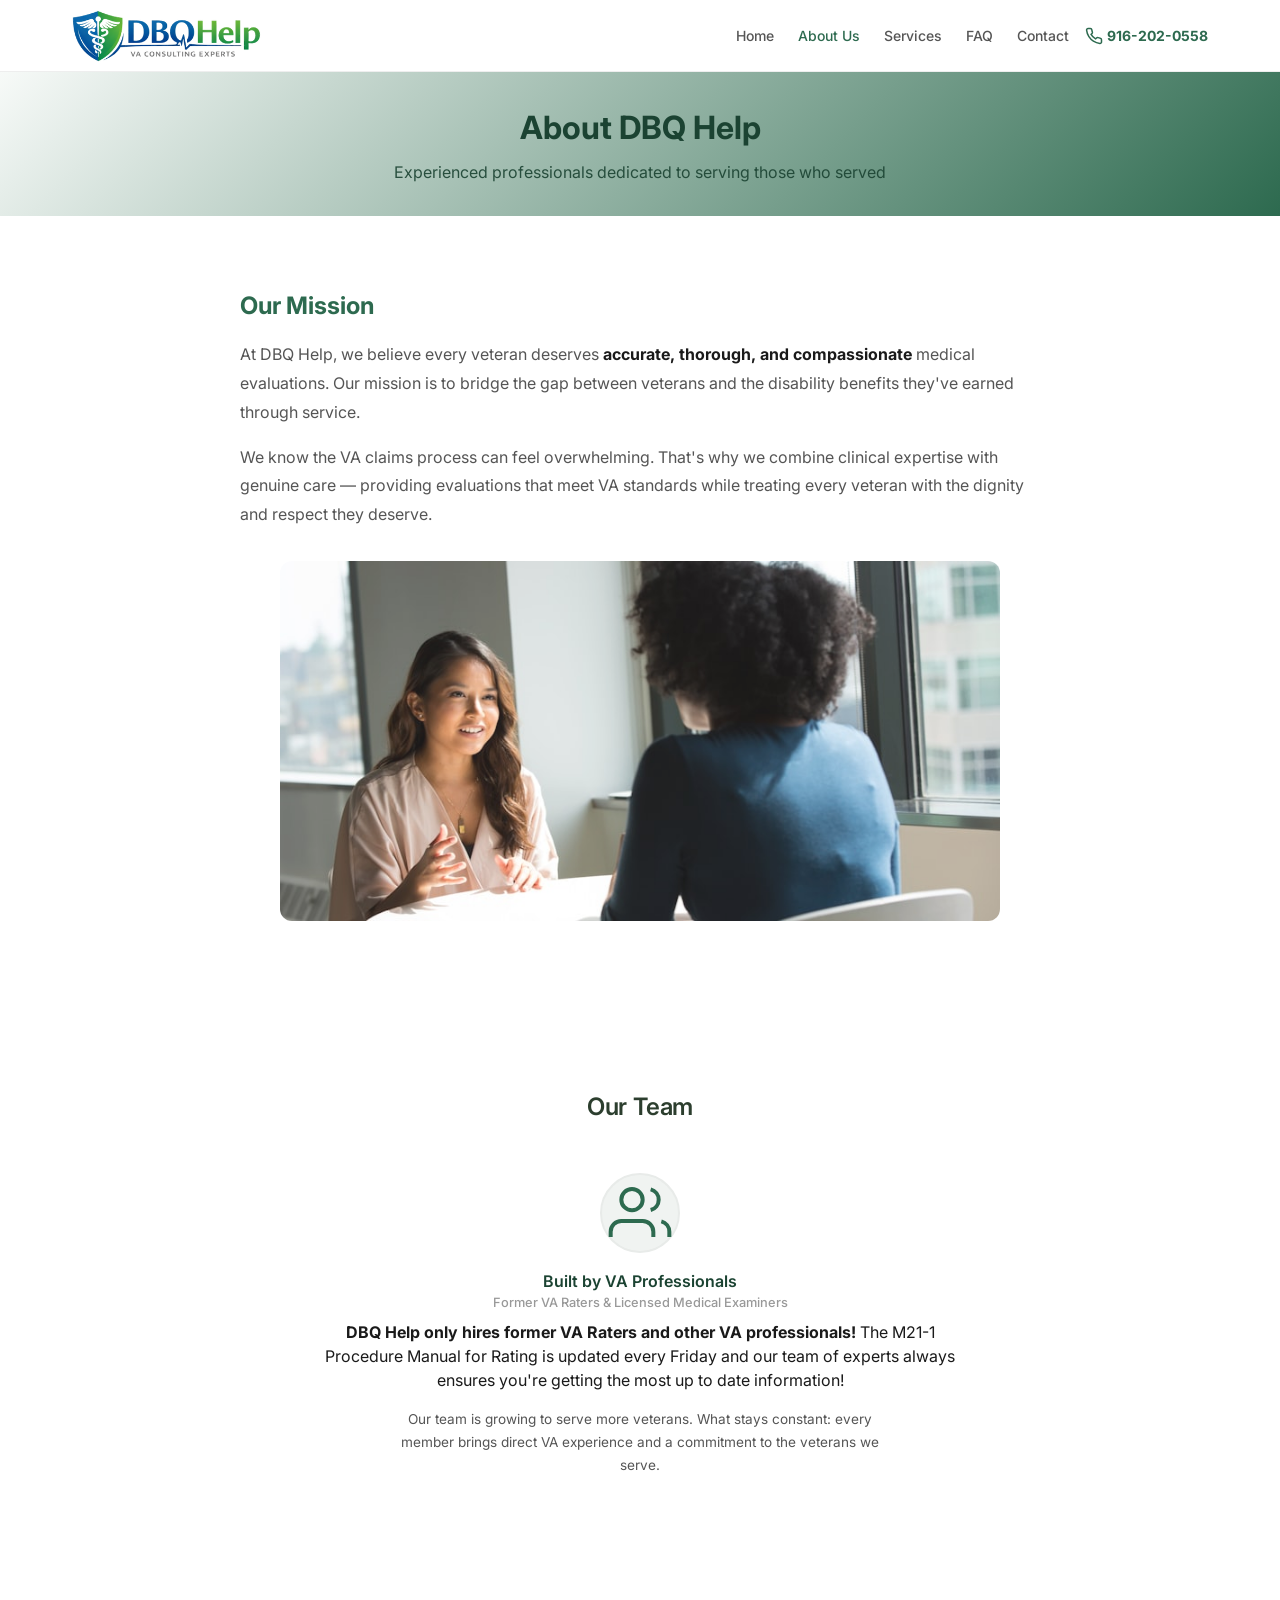
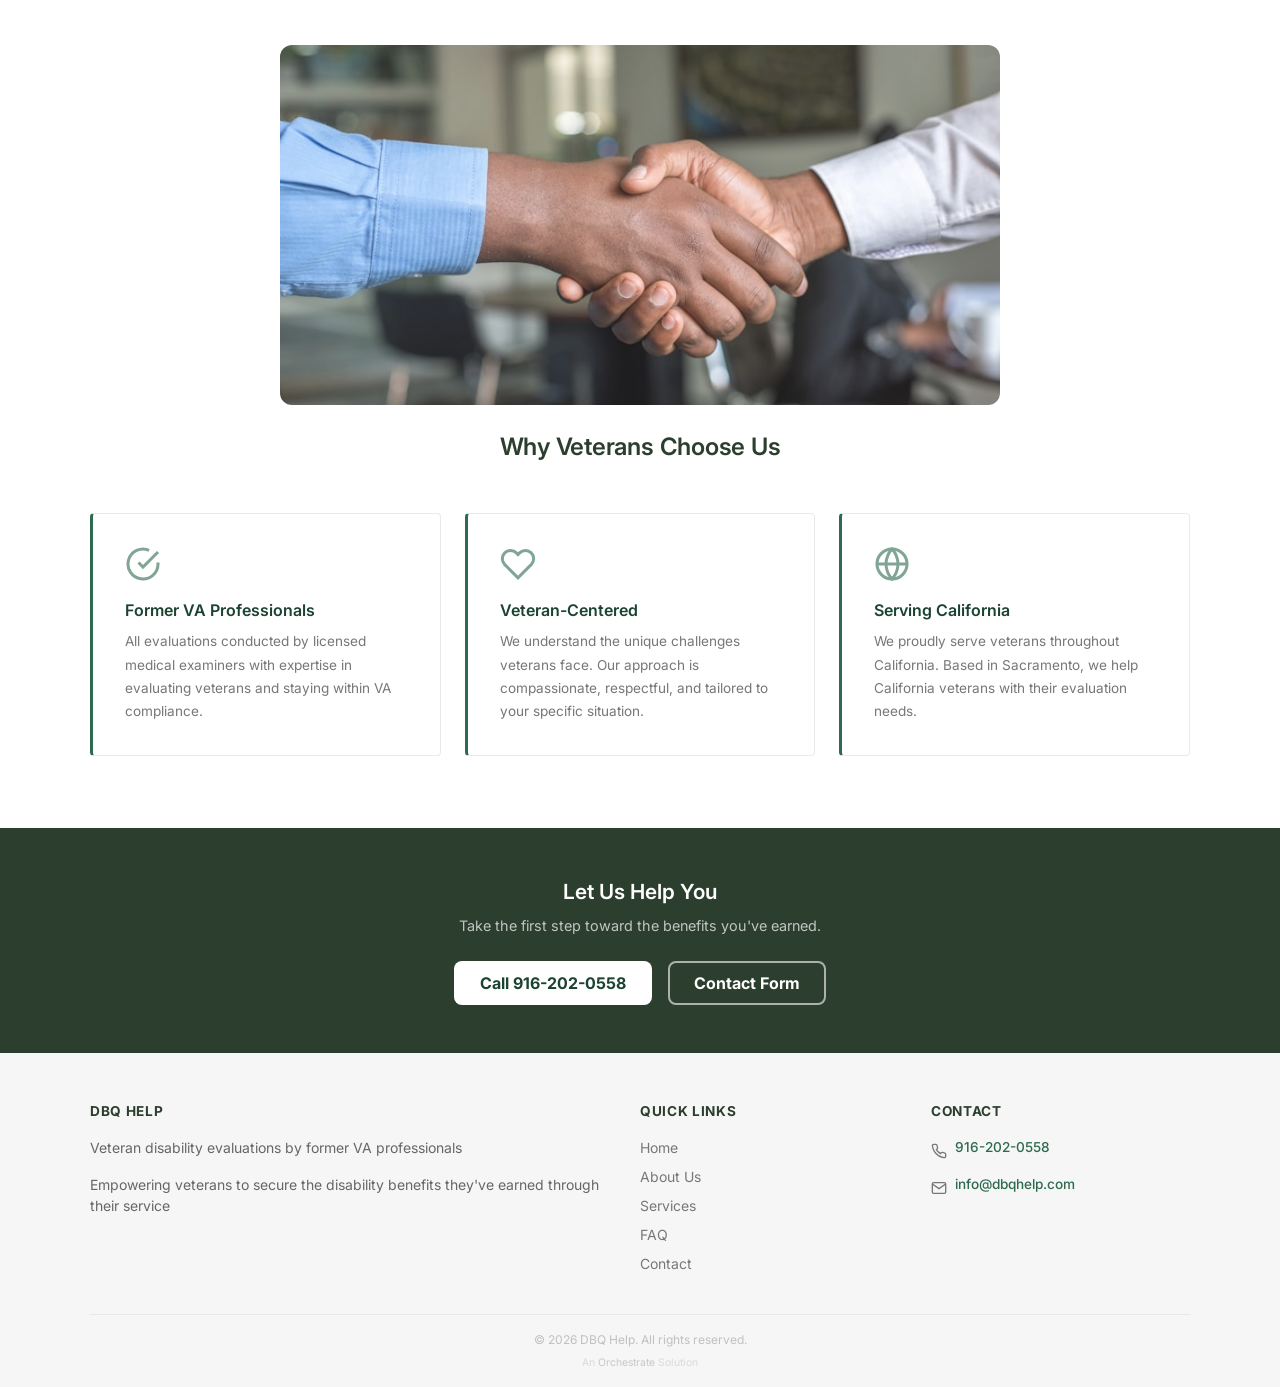
==== commit 316389b9: "mockup A: clinical vibe — light hero, muted palette, thin trust bar, more whitespace" ====
--- a/about.html
+++ b/about.html
@@ -6,4 +6,4 @@
     "url": "https://dbqhelp.com/about.html",
     "telephone": "+1-916-202-0558",
     "email": "info@dbqhelp.com"
-  }</script><link href="https://fonts.googleapis.com" rel="preconnect"><link href="https://fonts.gstatic.com" rel="preconnect" crossorigin><link href="https://fonts.googleapis.com/css2?family=Inter:wght@400;500;700&display=swap" rel="stylesheet"><link href="cup-bundle.css" rel="stylesheet"><link href="dbq-theme.css" rel="stylesheet"><script src="cup.js" type="module"></script><script src="https://orchestrate.solutions/badge.js" defer></script><meta name="geo.region" content="US-CA"><meta name="geo.placename" content="Sacramento, California"></head><body class="dbq-page"><a href="#main" class="dbq-skip-link">Skip to main content</a><header class="dbq-header" role="banner"><div class="dbq-header__inner"><a href="index.html" class="dbq-header__logo" aria-label="DBQ Help Home"><img src="logo.png" alt="DBQ Help" height="72" style="display:block"> </a><button aria-controls="main-nav" aria-expanded="false" aria-label="Toggle navigation" class="dbq-header__menu-btn" id="menu-toggle"><svg fill="none" stroke="currentColor" stroke-width="2" viewBox="0 0 24 24" aria-hidden="true" height="24" width="24"><path d="M3 12h18M3 6h18M3 18h18"/></svg></button><nav aria-label="Main navigation" class="dbq-header__nav" id="main-nav" role="navigation"><a href="index.html">Home</a> <a href="about.html" aria-current="page">About Us</a> <a href="services.html">Services</a> <a href="faq.html">FAQ</a> <a href="contact.html">Contact</a></nav><a href="tel:+19162020558" class="cup-hit-fill dbq-header__phone" aria-label="Call us at 916-202-0558"><svg fill="none" stroke="currentColor" stroke-width="2" viewBox="0 0 24 24" aria-hidden="true" height="18" width="18"><path d="M22 16.92v3a2 2 0 0 1-2.18 2 19.79 19.79 0 0 1-8.63-3.07 19.5 19.5 0 0 1-6-6 19.79 19.79 0 0 1-3.07-8.67A2 2 0 0 1 4.11 2h3a2 2 0 0 1 2 1.72 12.84 12.84 0 0 0 .7 2.81 2 2 0 0 1-.45 2.11L8.09 9.91a16 16 0 0 0 6 6l1.27-1.27a2 2 0 0 1 2.11-.45 12.84 12.84 0 0 0 2.81.7A2 2 0 0 1 22 16.92z"/></svg> <span class="dbq-phone-text">916-202-0558</span></a></div></header><main class="dbq-main" id="main"><section class="dbq-page-hero"><h1>About DBQ Help</h1><p>Experienced professionals dedicated to serving those who served</p></section><section class="dbq-section" aria-labelledby="mission-heading"><div class="dbq-prose"><h2 id="mission-heading">Our Mission</h2><p>At DBQ Help, we believe every veteran deserves <strong>accurate, thorough, and compassionate</strong> medical evaluations. Our mission is to bridge the gap between veterans and the disability benefits they've earned through service.</p><p>We know the VA claims process can feel overwhelming. That's why we combine clinical expertise with genuine care — providing evaluations that meet VA standards while treating every veteran with the dignity and respect they deserve.</p><div class="dbq-section-img-wrap"><img src="img/consultation.jpg" alt="Professional consultation — helping veterans navigate the claims process" class="dbq-section-img" width="800" height="400" loading="lazy" onload="this.classList.add('loaded')"><cup-skeleton variant="rect" width="100%" height="100%"></cup-skeleton></div></div></section><section class="dbq-section dbq-section--alt" aria-labelledby="team-heading"><div class="dbq-container"><div class="dbq-section__header"><h2 id="team-heading">Our Team</h2></div><div class="dbq-team"><div class="dbq-bio" style="max-width:640px;margin:0 auto;text-align:center"><div class="dbq-bio__photo" aria-hidden="true"><svg fill="none" stroke="currentColor" stroke-width="1.5" viewBox="0 0 24 24" height="64" width="64"><path d="M17 21v-2a4 4 0 0 0-4-4H5a4 4 0 0 0-4 4v2"/><circle cx="9" cy="7" r="4"/><path d="M23 21v-2a4 4 0 0 0-3-3.87"/><path d="M16 3.13a4 4 0 0 1 0 7.75"/></svg></div><h3>Built by VA Professionals</h3><p class="dbq-bio__title">Former VA Raters &amp; Licensed Medical Examiners</p><p><strong>DBQ Help only hires former VA Raters and other VA professionals!</strong> The M21-1 Procedure Manual for Rating is updated every Friday and our team of experts always ensures you're getting the most up to date information!</p><p style="margin-top:var(--cup-space-md);color:var(--cup-color-secondary)">Our team is growing to serve more veterans. What stays constant: every member brings direct VA experience and a commitment to the veterans we serve.</p></div></div></div></section><section class="dbq-section" aria-labelledby="why-heading"><div class="dbq-container"><div class="dbq-section-img-wrap" style="margin-bottom:var(--cup-space-lg)"><img src="img/veteran-support.jpg" alt="Supporting veterans every step of the way" class="dbq-section-img" width="800" height="400" loading="lazy" onload="this.classList.add('loaded')"><cup-skeleton variant="rect" width="100%" height="100%"></cup-skeleton></div><div class="dbq-section__header"><h2 id="why-heading">Why Veterans Choose Us</h2></div><div class="dbq-cards"><div class="dbq-card"><div class="dbq-card__icon"><svg fill="none" stroke="currentColor" stroke-width="2" viewBox="0 0 24 24" aria-hidden="true"><path d="M22 11.08V12a10 10 0 1 1-5.93-9.14"/><polyline points="22 4 12 14.01 9 11.01"/></svg></div><h3>Former VA Professionals</h3><p>All evaluations conducted by licensed medical examiners with expertise in evaluating veterans and staying within VA compliance.</p></div><div class="dbq-card"><div class="dbq-card__icon"><svg fill="none" stroke="currentColor" stroke-width="2" viewBox="0 0 24 24" aria-hidden="true"><path d="M20.84 4.61a5.5 5.5 0 0 0-7.78 0L12 5.67l-1.06-1.06a5.5 5.5 0 0 0-7.78 7.78l1.06 1.06L12 21.23l7.78-7.78 1.06-1.06a5.5 5.5 0 0 0 0-7.78z"/></svg></div><h3>Veteran-Centered</h3><p>We understand the unique challenges veterans face. Our approach is compassionate, respectful, and tailored to your specific situation.</p></div><div class="dbq-card"><div class="dbq-card__icon"><svg fill="none" stroke="currentColor" stroke-width="2" viewBox="0 0 24 24" aria-hidden="true"><circle cx="12" cy="12" r="10"/><path d="M2 12h20"/><path d="M12 2a15.3 15.3 0 0 1 4 10 15.3 15.3 0 0 1-4 10 15.3 15.3 0 0 1-4-10 15.3 15.3 0 0 1 4-10z"/></svg></div><h3>Serving California</h3><p>We proudly serve veterans throughout California. Based in Sacramento, we help California veterans with their evaluation needs.</p></div></div></div></section><section class="dbq-cta" aria-labelledby="about-cta-heading"><h2 id="about-cta-heading">Let Us Help You</h2><p>Take the first step toward the benefits you've earned.</p><div class="dbq-cta__actions"><a href="tel:+19162020558" class="dbq-btn dbq-btn--primary">Call 916-202-0558</a> <a href="contact.html" class="dbq-btn dbq-btn--secondary">Contact Form</a></div></section></main><footer class="dbq-footer" role="contentinfo"><div class="dbq-footer__inner"><div><h3>DBQ Help</h3><p>Veteran disability evaluations by former VA professionals</p><p>Empowering veterans to secure the disability benefits they've earned through their service</p></div><div><h3>Quick Links</h3><a href="index.html">Home</a><a href="about.html">About Us</a><a href="services.html">Services</a><a href="faq.html">FAQ</a><a href="contact.html">Contact</a></div><div><h3>Contact</h3><div class="dbq-footer__contact-item"><svg fill="none" stroke="currentColor" stroke-width="2" viewBox="0 0 24 24" aria-hidden="true"><path d="M22 16.92v3a2 2 0 0 1-2.18 2 19.79 19.79 0 0 1-8.63-3.07 19.5 19.5 0 0 1-6-6 19.79 19.79 0 0 1-3.07-8.67A2 2 0 0 1 4.11 2h3a2 2 0 0 1 2 1.72 12.84 12.84 0 0 0 .7 2.81 2 2 0 0 1-.45 2.11L8.09 9.91a16 16 0 0 0 6 6l1.27-1.27a2 2 0 0 1 2.11-.45 12.84 12.84 0 0 0 2.81.7A2 2 0 0 1 22 16.92z"/></svg><a href="tel:+19162020558">916-202-0558</a></div><div class="dbq-footer__contact-item"><svg fill="none" stroke="currentColor" stroke-width="2" viewBox="0 0 24 24" aria-hidden="true"><path d="M4 4h16c1.1 0 2 .9 2 2v12c0 1.1-.9 2-2 2H4c-1.1 0-2-.9-2-2V6c0-1.1.9-2 2-2z"/><polyline points="22,6 12,13 2,6"/></svg><a href="mailto:info@dbqhelp.com">info@dbqhelp.com</a></div></div></div><div class="dbq-footer__bottom"><p>© 2026 DBQ Help. All rights reserved.</p><cup-powered-by></cup-powered-by></div></footer><script src="dbq-app.js"></script></body></html>+  }</script><link href="https://fonts.googleapis.com" rel="preconnect"><link href="https://fonts.gstatic.com" rel="preconnect" crossorigin><link href="https://fonts.googleapis.com/css2?family=Inter:wght@400;500;700&display=swap" rel="stylesheet"><link href="cup-bundle.css" rel="stylesheet"><link href="dbq-theme.css" rel="stylesheet"><link href="dbq-mockup-a.css" rel="stylesheet"><script src="cup.js" type="module"></script><script src="https://orchestrate.solutions/badge.js" defer></script><meta name="geo.region" content="US-CA"><meta name="geo.placename" content="Sacramento, California"></head><body class="dbq-page"><a href="#main" class="dbq-skip-link">Skip to main content</a><header class="dbq-header" role="banner"><div class="dbq-header__inner"><a href="index.html" class="dbq-header__logo" aria-label="DBQ Help Home"><img src="logo.png" alt="DBQ Help" height="72" style="display:block"> </a><button aria-controls="main-nav" aria-expanded="false" aria-label="Toggle navigation" class="dbq-header__menu-btn" id="menu-toggle"><svg fill="none" stroke="currentColor" stroke-width="2" viewBox="0 0 24 24" aria-hidden="true" height="24" width="24"><path d="M3 12h18M3 6h18M3 18h18"/></svg></button><nav aria-label="Main navigation" class="dbq-header__nav" id="main-nav" role="navigation"><a href="index.html">Home</a> <a href="about.html" aria-current="page">About Us</a> <a href="services.html">Services</a> <a href="faq.html">FAQ</a> <a href="contact.html">Contact</a></nav><a href="tel:+19162020558" class="cup-hit-fill dbq-header__phone" aria-label="Call us at 916-202-0558"><svg fill="none" stroke="currentColor" stroke-width="2" viewBox="0 0 24 24" aria-hidden="true" height="18" width="18"><path d="M22 16.92v3a2 2 0 0 1-2.18 2 19.79 19.79 0 0 1-8.63-3.07 19.5 19.5 0 0 1-6-6 19.79 19.79 0 0 1-3.07-8.67A2 2 0 0 1 4.11 2h3a2 2 0 0 1 2 1.72 12.84 12.84 0 0 0 .7 2.81 2 2 0 0 1-.45 2.11L8.09 9.91a16 16 0 0 0 6 6l1.27-1.27a2 2 0 0 1 2.11-.45 12.84 12.84 0 0 0 2.81.7A2 2 0 0 1 22 16.92z"/></svg> <span class="dbq-phone-text">916-202-0558</span></a></div></header><main class="dbq-main" id="main"><section class="dbq-page-hero"><h1>About DBQ Help</h1><p>Experienced professionals dedicated to serving those who served</p></section><section class="dbq-section" aria-labelledby="mission-heading"><div class="dbq-prose"><h2 id="mission-heading">Our Mission</h2><p>At DBQ Help, we believe every veteran deserves <strong>accurate, thorough, and compassionate</strong> medical evaluations. Our mission is to bridge the gap between veterans and the disability benefits they've earned through service.</p><p>We know the VA claims process can feel overwhelming. That's why we combine clinical expertise with genuine care — providing evaluations that meet VA standards while treating every veteran with the dignity and respect they deserve.</p><div class="dbq-section-img-wrap"><img src="img/consultation.jpg" alt="Professional consultation — helping veterans navigate the claims process" class="dbq-section-img" width="800" height="400" loading="lazy" onload="this.classList.add('loaded')"><cup-skeleton variant="rect" width="100%" height="100%"></cup-skeleton></div></div></section><section class="dbq-section dbq-section--alt" aria-labelledby="team-heading"><div class="dbq-container"><div class="dbq-section__header"><h2 id="team-heading">Our Team</h2></div><div class="dbq-team"><div class="dbq-bio" style="max-width:640px;margin:0 auto;text-align:center"><div class="dbq-bio__photo" aria-hidden="true"><svg fill="none" stroke="currentColor" stroke-width="1.5" viewBox="0 0 24 24" height="64" width="64"><path d="M17 21v-2a4 4 0 0 0-4-4H5a4 4 0 0 0-4 4v2"/><circle cx="9" cy="7" r="4"/><path d="M23 21v-2a4 4 0 0 0-3-3.87"/><path d="M16 3.13a4 4 0 0 1 0 7.75"/></svg></div><h3>Built by VA Professionals</h3><p class="dbq-bio__title">Former VA Raters &amp; Licensed Medical Examiners</p><p><strong>DBQ Help only hires former VA Raters and other VA professionals!</strong> The M21-1 Procedure Manual for Rating is updated every Friday and our team of experts always ensures you're getting the most up to date information!</p><p style="margin-top:var(--cup-space-md);color:var(--cup-color-secondary)">Our team is growing to serve more veterans. What stays constant: every member brings direct VA experience and a commitment to the veterans we serve.</p></div></div></div></section><section class="dbq-section" aria-labelledby="why-heading"><div class="dbq-container"><div class="dbq-section-img-wrap" style="margin-bottom:var(--cup-space-lg)"><img src="img/veteran-support.jpg" alt="Supporting veterans every step of the way" class="dbq-section-img" width="800" height="400" loading="lazy" onload="this.classList.add('loaded')"><cup-skeleton variant="rect" width="100%" height="100%"></cup-skeleton></div><div class="dbq-section__header"><h2 id="why-heading">Why Veterans Choose Us</h2></div><div class="dbq-cards"><div class="dbq-card"><div class="dbq-card__icon"><svg fill="none" stroke="currentColor" stroke-width="2" viewBox="0 0 24 24" aria-hidden="true"><path d="M22 11.08V12a10 10 0 1 1-5.93-9.14"/><polyline points="22 4 12 14.01 9 11.01"/></svg></div><h3>Former VA Professionals</h3><p>All evaluations conducted by licensed medical examiners with expertise in evaluating veterans and staying within VA compliance.</p></div><div class="dbq-card"><div class="dbq-card__icon"><svg fill="none" stroke="currentColor" stroke-width="2" viewBox="0 0 24 24" aria-hidden="true"><path d="M20.84 4.61a5.5 5.5 0 0 0-7.78 0L12 5.67l-1.06-1.06a5.5 5.5 0 0 0-7.78 7.78l1.06 1.06L12 21.23l7.78-7.78 1.06-1.06a5.5 5.5 0 0 0 0-7.78z"/></svg></div><h3>Veteran-Centered</h3><p>We understand the unique challenges veterans face. Our approach is compassionate, respectful, and tailored to your specific situation.</p></div><div class="dbq-card"><div class="dbq-card__icon"><svg fill="none" stroke="currentColor" stroke-width="2" viewBox="0 0 24 24" aria-hidden="true"><circle cx="12" cy="12" r="10"/><path d="M2 12h20"/><path d="M12 2a15.3 15.3 0 0 1 4 10 15.3 15.3 0 0 1-4 10 15.3 15.3 0 0 1-4-10 15.3 15.3 0 0 1 4-10z"/></svg></div><h3>Serving California</h3><p>We proudly serve veterans throughout California. Based in Sacramento, we help California veterans with their evaluation needs.</p></div></div></div></section><section class="dbq-cta" aria-labelledby="about-cta-heading"><h2 id="about-cta-heading">Let Us Help You</h2><p>Take the first step toward the benefits you've earned.</p><div class="dbq-cta__actions"><a href="tel:+19162020558" class="dbq-btn dbq-btn--primary">Call 916-202-0558</a> <a href="contact.html" class="dbq-btn dbq-btn--secondary">Contact Form</a></div></section></main><footer class="dbq-footer" role="contentinfo"><div class="dbq-footer__inner"><div><h3>DBQ Help</h3><p>Veteran disability evaluations by former VA professionals</p><p>Empowering veterans to secure the disability benefits they've earned through their service</p></div><div><h3>Quick Links</h3><a href="index.html">Home</a><a href="about.html">About Us</a><a href="services.html">Services</a><a href="faq.html">FAQ</a><a href="contact.html">Contact</a></div><div><h3>Contact</h3><div class="dbq-footer__contact-item"><svg fill="none" stroke="currentColor" stroke-width="2" viewBox="0 0 24 24" aria-hidden="true"><path d="M22 16.92v3a2 2 0 0 1-2.18 2 19.79 19.79 0 0 1-8.63-3.07 19.5 19.5 0 0 1-6-6 19.79 19.79 0 0 1-3.07-8.67A2 2 0 0 1 4.11 2h3a2 2 0 0 1 2 1.72 12.84 12.84 0 0 0 .7 2.81 2 2 0 0 1-.45 2.11L8.09 9.91a16 16 0 0 0 6 6l1.27-1.27a2 2 0 0 1 2.11-.45 12.84 12.84 0 0 0 2.81.7A2 2 0 0 1 22 16.92z"/></svg><a href="tel:+19162020558">916-202-0558</a></div><div class="dbq-footer__contact-item"><svg fill="none" stroke="currentColor" stroke-width="2" viewBox="0 0 24 24" aria-hidden="true"><path d="M4 4h16c1.1 0 2 .9 2 2v12c0 1.1-.9 2-2 2H4c-1.1 0-2-.9-2-2V6c0-1.1.9-2 2-2z"/><polyline points="22,6 12,13 2,6"/></svg><a href="mailto:info@dbqhelp.com">info@dbqhelp.com</a></div></div></div><div class="dbq-footer__bottom"><p>© 2026 DBQ Help. All rights reserved.</p><cup-powered-by></cup-powered-by></div></footer><script src="dbq-app.js"></script><!-- Analytics --><script async src="https://www.googletagmanager.com/gtag/js?id=G-XXXXXXXXXX"></script><script>window.dataLayer=window.dataLayer||[];function gtag(){dataLayer.push(arguments)}gtag("js",new Date);gtag("config","G-XXXXXXXXXX")</script><script>(function(c,l,a,r,i,t,y){c[a]=c[a]||function(){(c[a].q=c[a].q||[]).push(arguments)};t=l.createElement(r);t.async=1;t.src="https://www.clarity.ms/tag/"+i;y=l.getElementsByTagName(r)[0];y.parentNode.insertBefore(t,y)})(window,document,"clarity","script","CLARITY_ID")</script></body></html>
--- a/dbq-mockup-a.css
+++ b/dbq-mockup-a.css
@@ -0,0 +1,212 @@
+/* dbq-mockup-a.css — "Clinical" override
+ * Sterile trust. Like a real medical practice website.
+ * More whitespace, muted hero, lighter everything, sparse and clean. */
+
+/* ── Muted palette ── */
+@layer cup-override {
+  :root,
+  :root[data-theme="light"] {
+    --dbq-color-hero-bg:      #f7faf8;
+    --dbq-color-hero-text:    #1b4332;
+    --dbq-color-trust-bg:     #ffffff;
+    --cup-color-border:       #e8ebe9;
+    --cup-color-surface-alt:  #fafbfa;
+  }
+}
+
+/* ── Hero: light background, text-driven, no gradient ── */
+.dbq-hero {
+  background: var(--dbq-color-hero-bg);
+  color: var(--dbq-color-hero-text);
+  padding: 5rem 2rem 4rem;
+  border-bottom: 1px solid var(--cup-color-border);
+}
+.dbq-hero h1 {
+  font-size: clamp(1.6rem, 3.5vw, 2.2rem);
+  letter-spacing: -0.01em;
+  font-weight: 700;
+}
+.dbq-hero__subtitle {
+  opacity: 0.7;
+  font-size: 1.05rem;
+  max-width: 600px;
+  margin-left: auto;
+  margin-right: auto;
+}
+
+/* ── Buttons: subtler on light hero ── */
+.dbq-hero .dbq-btn--primary {
+  background: #2d6a4f;
+  color: #fff;
+  border-radius: 6px;
+  font-size: 0.9rem;
+  padding: 0.6rem 1.5rem;
+}
+.dbq-hero .dbq-btn--primary:hover {
+  background: #245a42;
+}
+.dbq-hero .dbq-btn--secondary {
+  color: #2d6a4f;
+  border-color: #2d6a4f;
+}
+.dbq-hero .dbq-btn--secondary:hover {
+  background: rgba(45,106,79,0.06);
+}
+
+/* ── Trust bar: ultra-minimal thin line ── */
+.dbq-trust {
+  background: #fff;
+  border-bottom: 1px solid var(--cup-color-border);
+  padding: 0.75rem 2rem;
+}
+.dbq-trust__item {
+  font-size: 0.75rem;
+  color: #888;
+  text-transform: uppercase;
+  letter-spacing: 0.06em;
+  font-weight: 500;
+}
+.dbq-trust__item svg {
+  width: 14px;
+  height: 14px;
+  opacity: 0.5;
+}
+
+/* ── Sections: more breathing room ── */
+.dbq-section {
+  padding: 4.5rem 2rem;
+}
+.dbq-section__header {
+  margin-bottom: 3rem;
+}
+.dbq-section__header h2 {
+  font-size: 1.5rem;
+  font-weight: 600;
+  letter-spacing: -0.01em;
+  color: #2c3e2e;
+}
+.dbq-section__header p {
+  color: #999;
+  font-size: 0.95rem;
+}
+
+/* ── Cards: bordered, thin left accent, no shadow ── */
+.dbq-card {
+  border: 1px solid var(--cup-color-border);
+  border-left: 3px solid #2d6a4f;
+  border-radius: 4px;
+  text-align: left;
+  padding: 2rem;
+}
+.dbq-card:hover {
+  box-shadow: 0 1px 4px rgba(0,0,0,0.06);
+}
+.dbq-card__icon {
+  margin: 0 0 1rem 0;
+  width: 36px;
+  height: 36px;
+  opacity: 0.6;
+}
+.dbq-card h3 {
+  font-size: 1rem;
+  font-weight: 600;
+}
+.dbq-card p {
+  font-size: 0.85rem;
+  line-height: 1.7;
+  color: #777;
+}
+
+/* ── Steps: smaller circles, more space ── */
+.dbq-step__number {
+  width: 36px;
+  height: 36px;
+  font-size: 0.9rem;
+  background: #e8f0ec;
+  color: #2d6a4f;
+}
+.dbq-step h3 {
+  font-size: 0.95rem;
+  color: #2c3e2e;
+}
+.dbq-step p {
+  font-size: 0.85rem;
+  color: #888;
+}
+
+/* ── Bio: clean, centered, understated ── */
+.dbq-bio__photo {
+  width: 80px;
+  height: 80px;
+  background: #f0f3f1;
+  border: 2px solid var(--cup-color-border);
+}
+.dbq-bio h3 {
+  font-size: 1rem;
+  font-weight: 600;
+}
+.dbq-bio__title {
+  font-size: 0.8rem;
+  color: #999;
+}
+.dbq-bio p:last-child {
+  font-size: 0.85rem;
+  color: #888;
+  max-width: 500px;
+  margin: 0 auto;
+}
+
+/* ── CTA: muted, not shouty ── */
+.dbq-cta {
+  background: #2c3e2e;
+  padding: 3rem 2rem;
+}
+.dbq-cta h2 {
+  font-size: 1.3rem;
+  font-weight: 600;
+}
+.dbq-cta p {
+  font-size: 0.9rem;
+  opacity: 0.7;
+}
+
+/* ── Footer: light gray instead of dark ── */
+.dbq-footer {
+  background: #f5f6f5;
+  color: #666;
+}
+.dbq-footer h3 {
+  color: #2c3e2e;
+  font-size: 0.85rem;
+  text-transform: uppercase;
+  letter-spacing: 0.05em;
+}
+.dbq-footer a {
+  color: #777;
+}
+.dbq-footer a:hover {
+  color: #2d6a4f;
+}
+.dbq-footer__bottom {
+  border-top: 1px solid #e0e2e0;
+  color: #aaa;
+}
+.dbq-footer__contact-item {
+  color: #777;
+}
+.dbq-footer__contact-item a {
+  color: #2d6a4f;
+  font-weight: 500;
+  font-size: 0.85rem;
+}
+
+/* ── Header: thinner ── */
+.dbq-header {
+  border-bottom: 1px solid #eee;
+}
+.dbq-header__inner {
+  padding: 0.6rem 2rem;
+}
+.dbq-header__logo img {
+  height: 52px;
+}
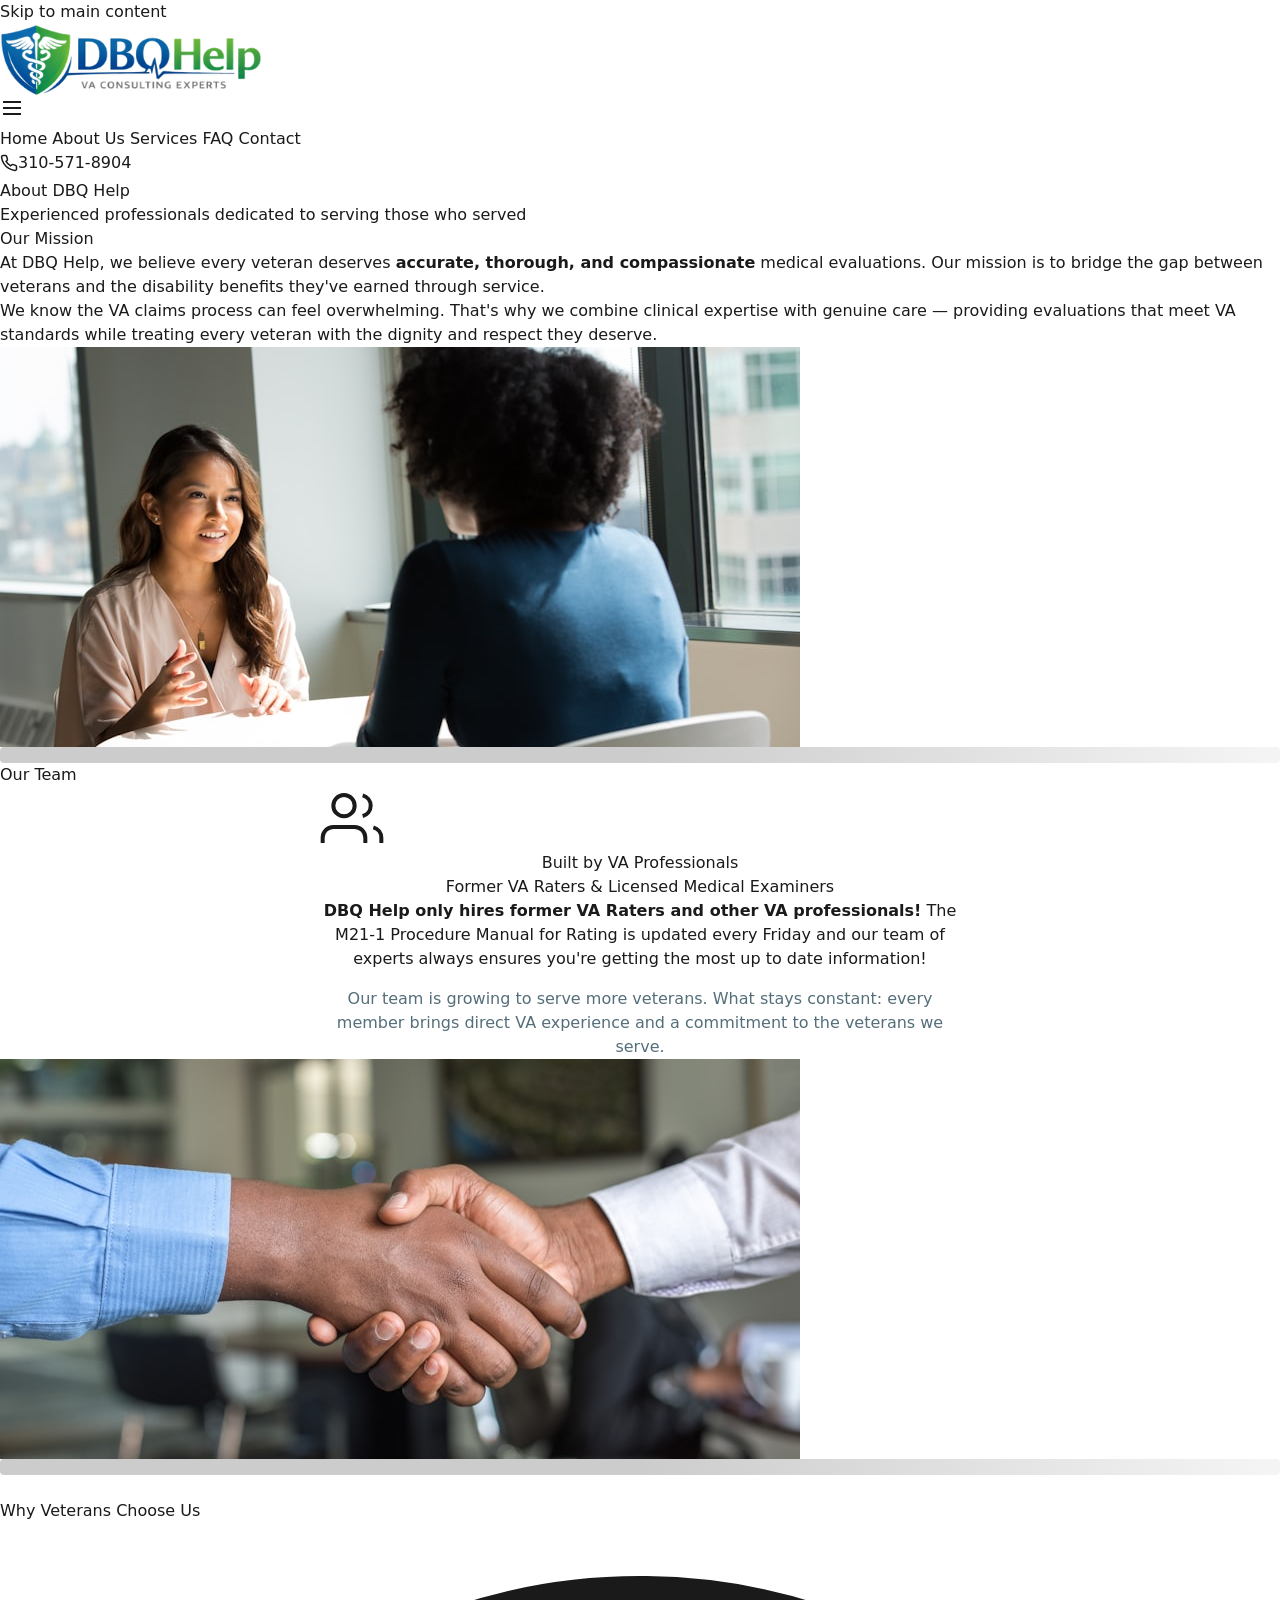
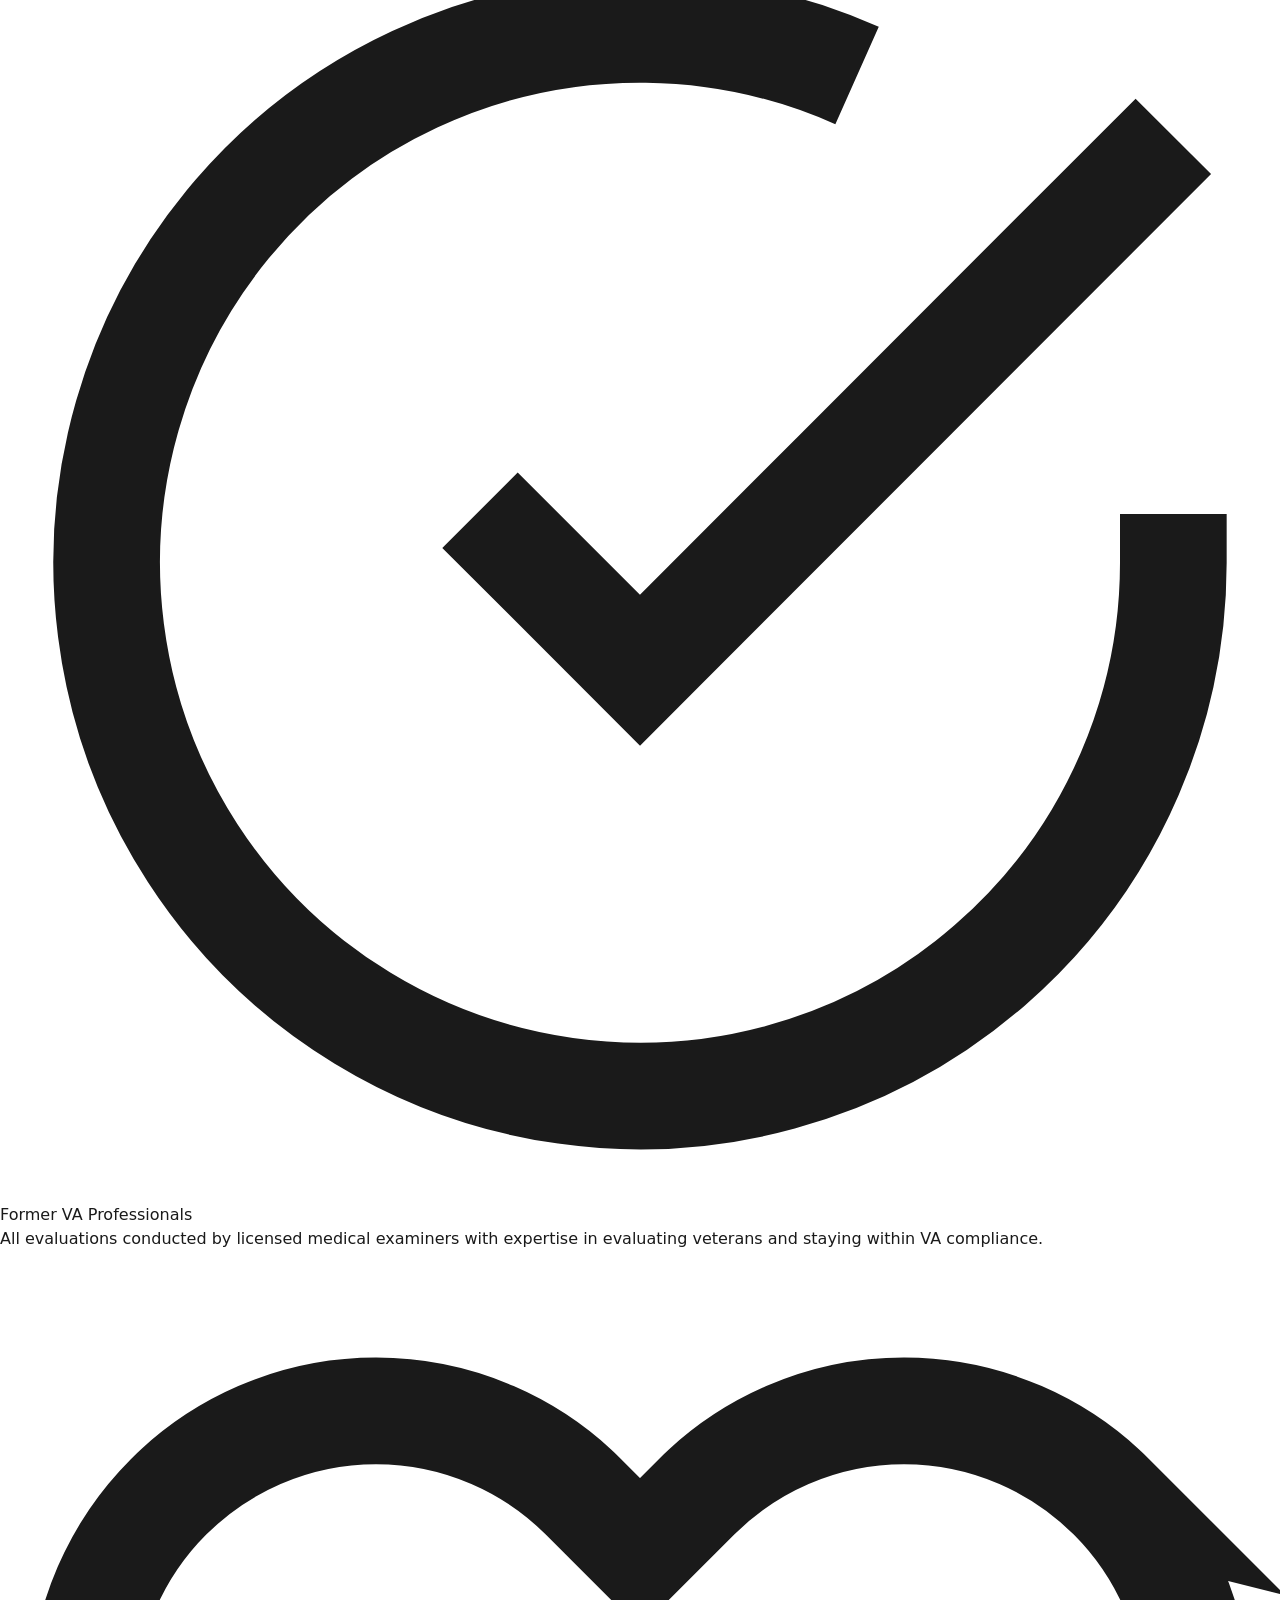
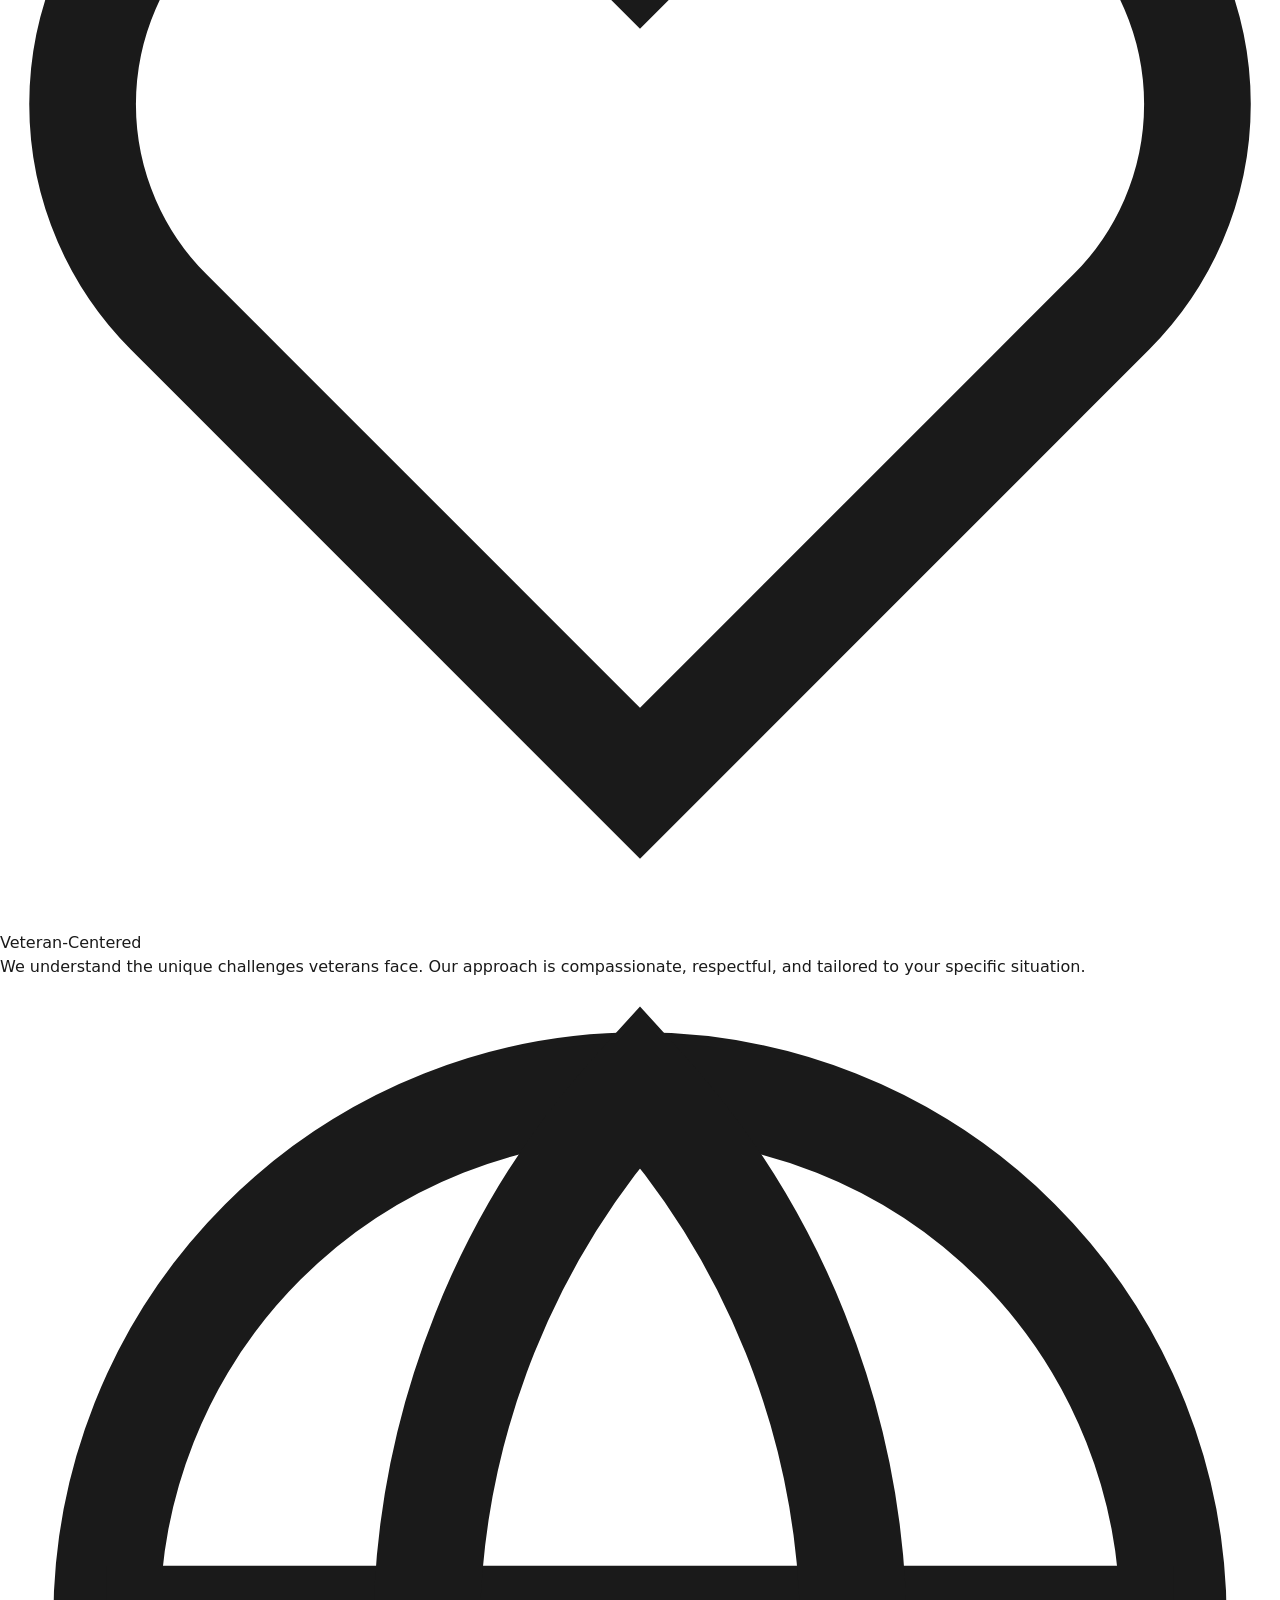
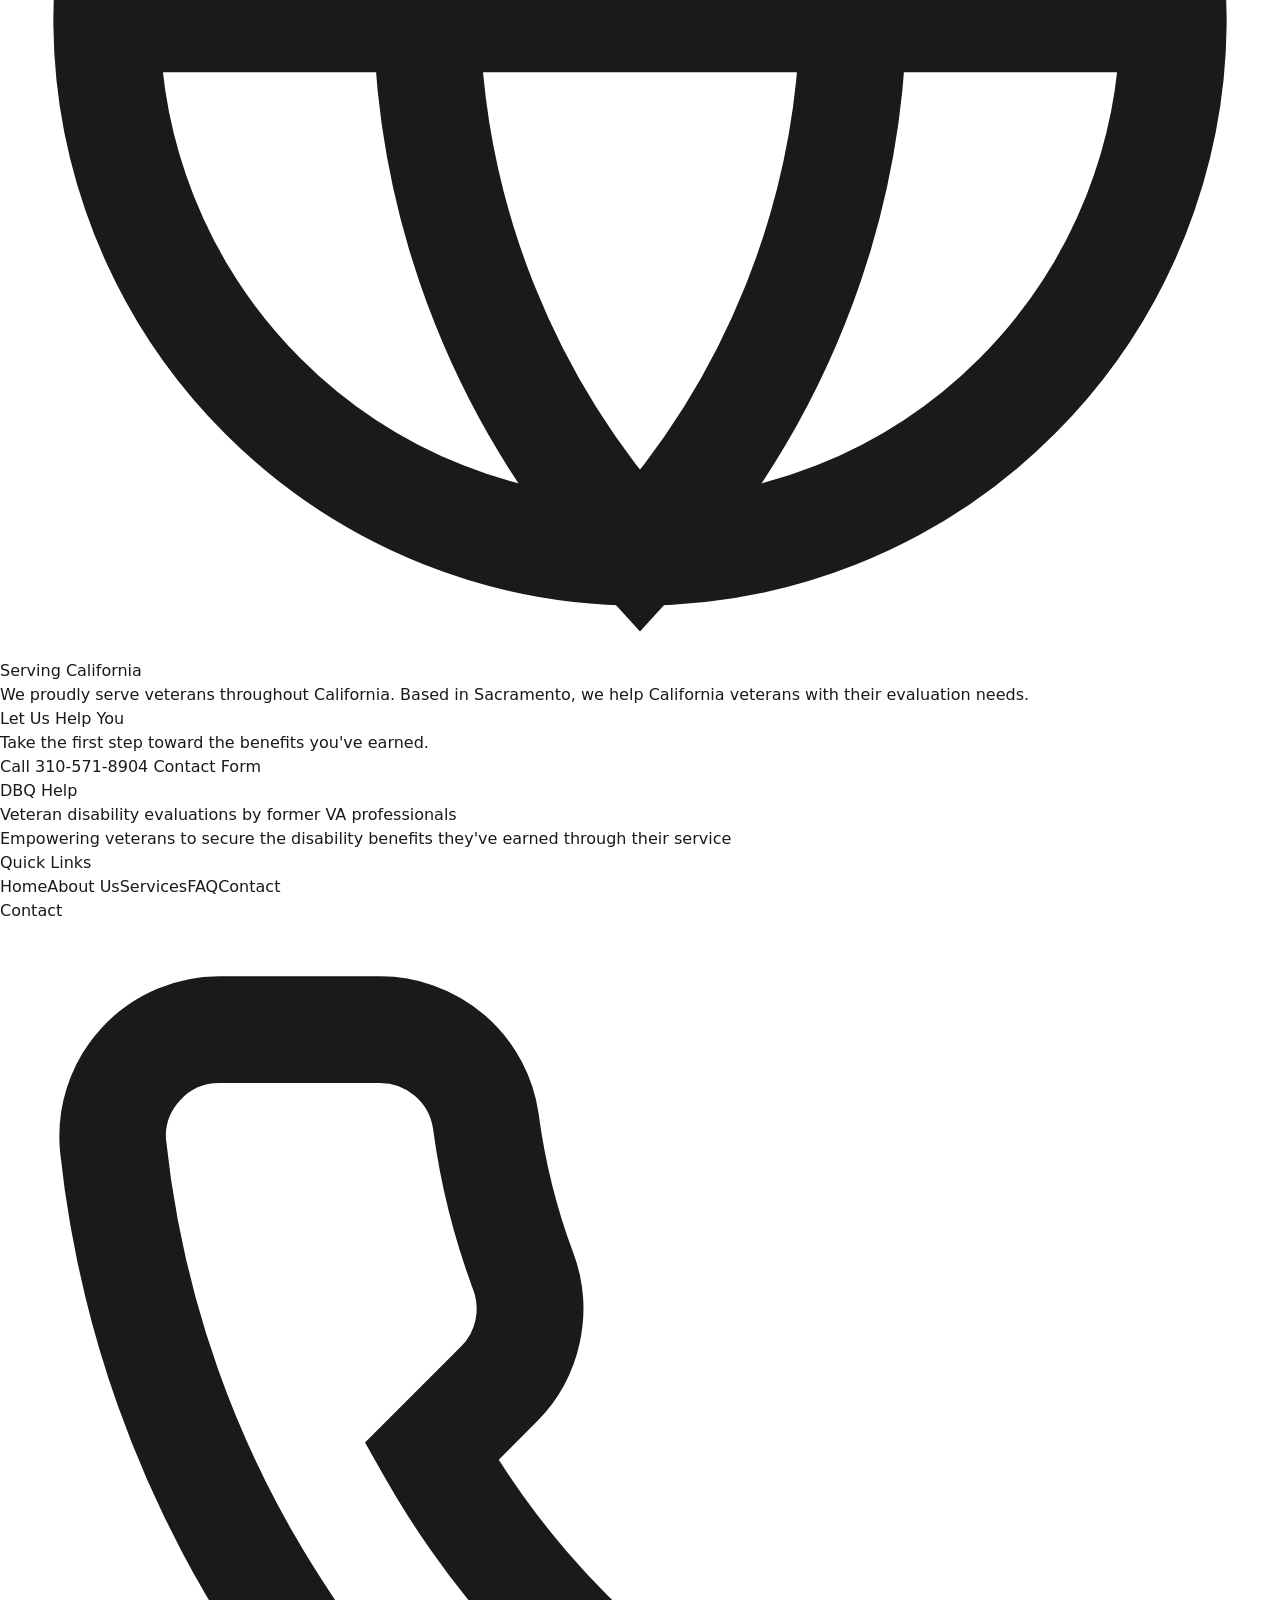
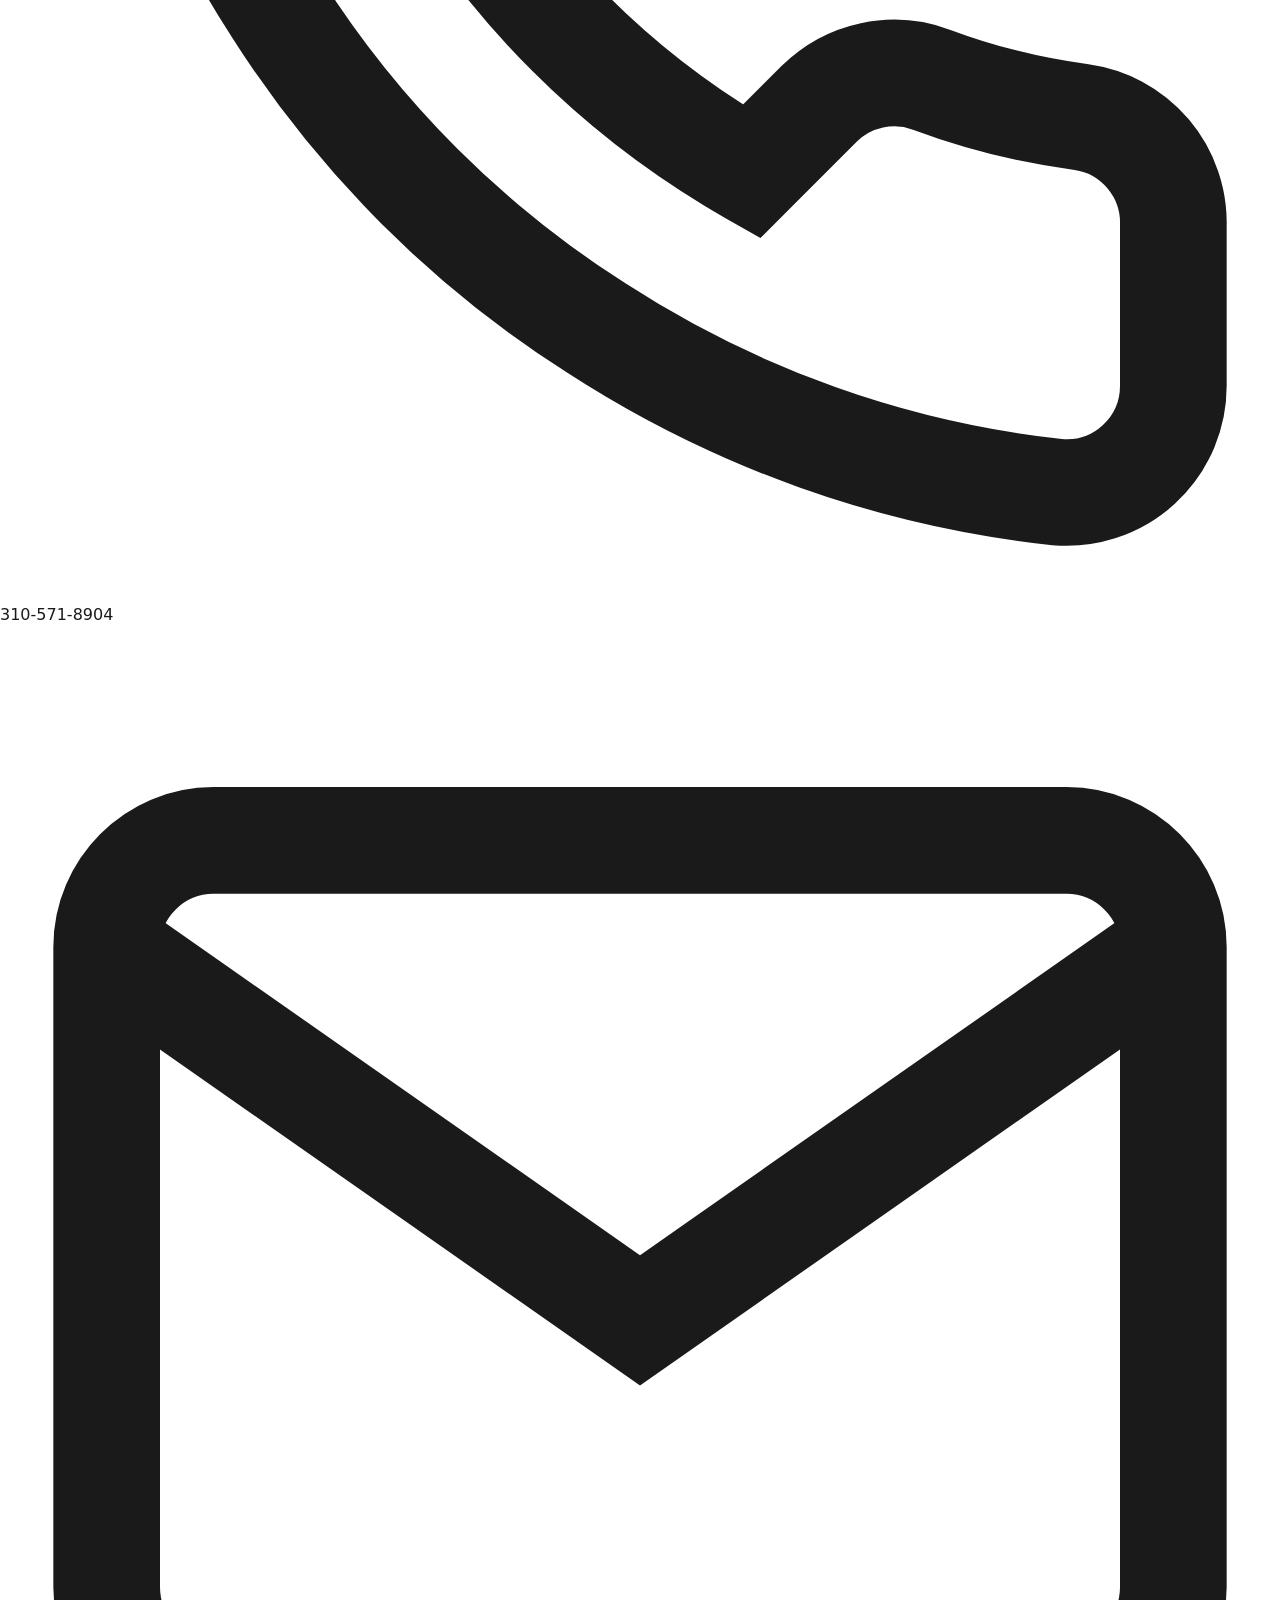
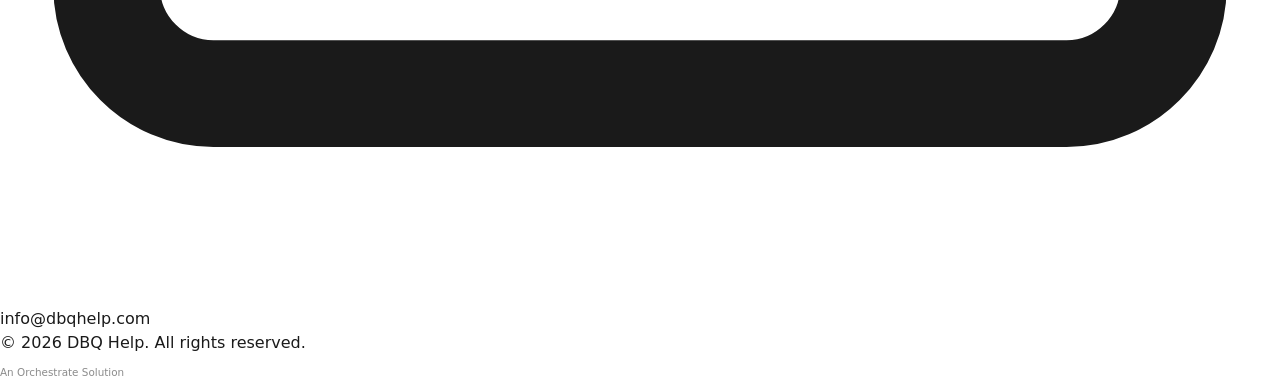
==== commit b06a7de3: "update phone: 310-571-8904" ====
--- a/about.html
+++ b/about.html
@@ -4,6 +4,6 @@
     "name": "DBQ Help",
     "description": "Veteran disability evaluations by former VA Raters and licensed medical examiners.",
     "url": "https://dbqhelp.com/about.html",
-    "telephone": "+1-916-202-0558",
+    "telephone": "+1-310-571-8904",
     "email": "info@dbqhelp.com"
-  }</script><link href="https://fonts.googleapis.com" rel="preconnect"><link href="https://fonts.gstatic.com" rel="preconnect" crossorigin><link href="https://fonts.googleapis.com/css2?family=Inter:wght@400;500;700&display=swap" rel="stylesheet"><link href="cup-bundle.css" rel="stylesheet"><link href="dbq-theme.css" rel="stylesheet"><link href="dbq-mockup-a.css" rel="stylesheet"><script src="cup.js" type="module"></script><script src="https://orchestrate.solutions/badge.js" defer></script><meta name="geo.region" content="US-CA"><meta name="geo.placename" content="Sacramento, California"></head><body class="dbq-page"><a href="#main" class="dbq-skip-link">Skip to main content</a><header class="dbq-header" role="banner"><div class="dbq-header__inner"><a href="index.html" class="dbq-header__logo" aria-label="DBQ Help Home"><img src="logo.png" alt="DBQ Help" height="72" style="display:block"> </a><button aria-controls="main-nav" aria-expanded="false" aria-label="Toggle navigation" class="dbq-header__menu-btn" id="menu-toggle"><svg fill="none" stroke="currentColor" stroke-width="2" viewBox="0 0 24 24" aria-hidden="true" height="24" width="24"><path d="M3 12h18M3 6h18M3 18h18"/></svg></button><nav aria-label="Main navigation" class="dbq-header__nav" id="main-nav" role="navigation"><a href="index.html">Home</a> <a href="about.html" aria-current="page">About Us</a> <a href="services.html">Services</a> <a href="faq.html">FAQ</a> <a href="contact.html">Contact</a></nav><a href="tel:+19162020558" class="cup-hit-fill dbq-header__phone" aria-label="Call us at 916-202-0558"><svg fill="none" stroke="currentColor" stroke-width="2" viewBox="0 0 24 24" aria-hidden="true" height="18" width="18"><path d="M22 16.92v3a2 2 0 0 1-2.18 2 19.79 19.79 0 0 1-8.63-3.07 19.5 19.5 0 0 1-6-6 19.79 19.79 0 0 1-3.07-8.67A2 2 0 0 1 4.11 2h3a2 2 0 0 1 2 1.72 12.84 12.84 0 0 0 .7 2.81 2 2 0 0 1-.45 2.11L8.09 9.91a16 16 0 0 0 6 6l1.27-1.27a2 2 0 0 1 2.11-.45 12.84 12.84 0 0 0 2.81.7A2 2 0 0 1 22 16.92z"/></svg> <span class="dbq-phone-text">916-202-0558</span></a></div></header><main class="dbq-main" id="main"><section class="dbq-page-hero"><h1>About DBQ Help</h1><p>Experienced professionals dedicated to serving those who served</p></section><section class="dbq-section" aria-labelledby="mission-heading"><div class="dbq-prose"><h2 id="mission-heading">Our Mission</h2><p>At DBQ Help, we believe every veteran deserves <strong>accurate, thorough, and compassionate</strong> medical evaluations. Our mission is to bridge the gap between veterans and the disability benefits they've earned through service.</p><p>We know the VA claims process can feel overwhelming. That's why we combine clinical expertise with genuine care — providing evaluations that meet VA standards while treating every veteran with the dignity and respect they deserve.</p><div class="dbq-section-img-wrap"><img src="img/consultation.jpg" alt="Professional consultation — helping veterans navigate the claims process" class="dbq-section-img" width="800" height="400" loading="lazy" onload="this.classList.add('loaded')"><cup-skeleton variant="rect" width="100%" height="100%"></cup-skeleton></div></div></section><section class="dbq-section dbq-section--alt" aria-labelledby="team-heading"><div class="dbq-container"><div class="dbq-section__header"><h2 id="team-heading">Our Team</h2></div><div class="dbq-team"><div class="dbq-bio" style="max-width:640px;margin:0 auto;text-align:center"><div class="dbq-bio__photo" aria-hidden="true"><svg fill="none" stroke="currentColor" stroke-width="1.5" viewBox="0 0 24 24" height="64" width="64"><path d="M17 21v-2a4 4 0 0 0-4-4H5a4 4 0 0 0-4 4v2"/><circle cx="9" cy="7" r="4"/><path d="M23 21v-2a4 4 0 0 0-3-3.87"/><path d="M16 3.13a4 4 0 0 1 0 7.75"/></svg></div><h3>Built by VA Professionals</h3><p class="dbq-bio__title">Former VA Raters &amp; Licensed Medical Examiners</p><p><strong>DBQ Help only hires former VA Raters and other VA professionals!</strong> The M21-1 Procedure Manual for Rating is updated every Friday and our team of experts always ensures you're getting the most up to date information!</p><p style="margin-top:var(--cup-space-md);color:var(--cup-color-secondary)">Our team is growing to serve more veterans. What stays constant: every member brings direct VA experience and a commitment to the veterans we serve.</p></div></div></div></section><section class="dbq-section" aria-labelledby="why-heading"><div class="dbq-container"><div class="dbq-section-img-wrap" style="margin-bottom:var(--cup-space-lg)"><img src="img/veteran-support.jpg" alt="Supporting veterans every step of the way" class="dbq-section-img" width="800" height="400" loading="lazy" onload="this.classList.add('loaded')"><cup-skeleton variant="rect" width="100%" height="100%"></cup-skeleton></div><div class="dbq-section__header"><h2 id="why-heading">Why Veterans Choose Us</h2></div><div class="dbq-cards"><div class="dbq-card"><div class="dbq-card__icon"><svg fill="none" stroke="currentColor" stroke-width="2" viewBox="0 0 24 24" aria-hidden="true"><path d="M22 11.08V12a10 10 0 1 1-5.93-9.14"/><polyline points="22 4 12 14.01 9 11.01"/></svg></div><h3>Former VA Professionals</h3><p>All evaluations conducted by licensed medical examiners with expertise in evaluating veterans and staying within VA compliance.</p></div><div class="dbq-card"><div class="dbq-card__icon"><svg fill="none" stroke="currentColor" stroke-width="2" viewBox="0 0 24 24" aria-hidden="true"><path d="M20.84 4.61a5.5 5.5 0 0 0-7.78 0L12 5.67l-1.06-1.06a5.5 5.5 0 0 0-7.78 7.78l1.06 1.06L12 21.23l7.78-7.78 1.06-1.06a5.5 5.5 0 0 0 0-7.78z"/></svg></div><h3>Veteran-Centered</h3><p>We understand the unique challenges veterans face. Our approach is compassionate, respectful, and tailored to your specific situation.</p></div><div class="dbq-card"><div class="dbq-card__icon"><svg fill="none" stroke="currentColor" stroke-width="2" viewBox="0 0 24 24" aria-hidden="true"><circle cx="12" cy="12" r="10"/><path d="M2 12h20"/><path d="M12 2a15.3 15.3 0 0 1 4 10 15.3 15.3 0 0 1-4 10 15.3 15.3 0 0 1-4-10 15.3 15.3 0 0 1 4-10z"/></svg></div><h3>Serving California</h3><p>We proudly serve veterans throughout California. Based in Sacramento, we help California veterans with their evaluation needs.</p></div></div></div></section><section class="dbq-cta" aria-labelledby="about-cta-heading"><h2 id="about-cta-heading">Let Us Help You</h2><p>Take the first step toward the benefits you've earned.</p><div class="dbq-cta__actions"><a href="tel:+19162020558" class="dbq-btn dbq-btn--primary">Call 916-202-0558</a> <a href="contact.html" class="dbq-btn dbq-btn--secondary">Contact Form</a></div></section></main><footer class="dbq-footer" role="contentinfo"><div class="dbq-footer__inner"><div><h3>DBQ Help</h3><p>Veteran disability evaluations by former VA professionals</p><p>Empowering veterans to secure the disability benefits they've earned through their service</p></div><div><h3>Quick Links</h3><a href="index.html">Home</a><a href="about.html">About Us</a><a href="services.html">Services</a><a href="faq.html">FAQ</a><a href="contact.html">Contact</a></div><div><h3>Contact</h3><div class="dbq-footer__contact-item"><svg fill="none" stroke="currentColor" stroke-width="2" viewBox="0 0 24 24" aria-hidden="true"><path d="M22 16.92v3a2 2 0 0 1-2.18 2 19.79 19.79 0 0 1-8.63-3.07 19.5 19.5 0 0 1-6-6 19.79 19.79 0 0 1-3.07-8.67A2 2 0 0 1 4.11 2h3a2 2 0 0 1 2 1.72 12.84 12.84 0 0 0 .7 2.81 2 2 0 0 1-.45 2.11L8.09 9.91a16 16 0 0 0 6 6l1.27-1.27a2 2 0 0 1 2.11-.45 12.84 12.84 0 0 0 2.81.7A2 2 0 0 1 22 16.92z"/></svg><a href="tel:+19162020558">916-202-0558</a></div><div class="dbq-footer__contact-item"><svg fill="none" stroke="currentColor" stroke-width="2" viewBox="0 0 24 24" aria-hidden="true"><path d="M4 4h16c1.1 0 2 .9 2 2v12c0 1.1-.9 2-2 2H4c-1.1 0-2-.9-2-2V6c0-1.1.9-2 2-2z"/><polyline points="22,6 12,13 2,6"/></svg><a href="mailto:info@dbqhelp.com">info@dbqhelp.com</a></div></div></div><div class="dbq-footer__bottom"><p>© 2026 DBQ Help. All rights reserved.</p><cup-powered-by></cup-powered-by></div></footer><script src="dbq-app.js"></script><!-- Analytics --><script async src="https://www.googletagmanager.com/gtag/js?id=G-XXXXXXXXXX"></script><script>window.dataLayer=window.dataLayer||[];function gtag(){dataLayer.push(arguments)}gtag("js",new Date);gtag("config","G-XXXXXXXXXX")</script><script>(function(c,l,a,r,i,t,y){c[a]=c[a]||function(){(c[a].q=c[a].q||[]).push(arguments)};t=l.createElement(r);t.async=1;t.src="https://www.clarity.ms/tag/"+i;y=l.getElementsByTagName(r)[0];y.parentNode.insertBefore(t,y)})(window,document,"clarity","script","CLARITY_ID")</script></body></html>+  }</script><link href="https://fonts.googleapis.com" rel="preconnect"><link href="https://fonts.gstatic.com" rel="preconnect" crossorigin><link href="https://fonts.googleapis.com/css2?family=Inter:wght@400;500;700&display=swap" rel="stylesheet"><link href="cup-bundle.css" rel="stylesheet"><link href="dbq-theme.css" rel="stylesheet"><link href="dbq-mockup-a.css" rel="stylesheet"><script src="cup.js" type="module"></script><script src="https://orchestrate.solutions/badge.js" defer></script><meta name="geo.region" content="US-CA"><meta name="geo.placename" content="Sacramento, California"></head><body class="dbq-page"><a href="#main" class="dbq-skip-link">Skip to main content</a><header class="dbq-header" role="banner"><div class="dbq-header__inner"><a href="index.html" class="dbq-header__logo" aria-label="DBQ Help Home"><img src="logo.png" alt="DBQ Help" height="72" style="display:block"> </a><button aria-controls="main-nav" aria-expanded="false" aria-label="Toggle navigation" class="dbq-header__menu-btn" id="menu-toggle"><svg fill="none" stroke="currentColor" stroke-width="2" viewBox="0 0 24 24" aria-hidden="true" height="24" width="24"><path d="M3 12h18M3 6h18M3 18h18"/></svg></button><nav aria-label="Main navigation" class="dbq-header__nav" id="main-nav" role="navigation"><a href="index.html">Home</a> <a href="about.html" aria-current="page">About Us</a> <a href="services.html">Services</a> <a href="faq.html">FAQ</a> <a href="contact.html">Contact</a></nav><a href="tel:+13105718904" class="cup-hit-fill dbq-header__phone" aria-label="Call us at 310-571-8904"><svg fill="none" stroke="currentColor" stroke-width="2" viewBox="0 0 24 24" aria-hidden="true" height="18" width="18"><path d="M22 16.92v3a2 2 0 0 1-2.18 2 19.79 19.79 0 0 1-8.63-3.07 19.5 19.5 0 0 1-6-6 19.79 19.79 0 0 1-3.07-8.67A2 2 0 0 1 4.11 2h3a2 2 0 0 1 2 1.72 12.84 12.84 0 0 0 .7 2.81 2 2 0 0 1-.45 2.11L8.09 9.91a16 16 0 0 0 6 6l1.27-1.27a2 2 0 0 1 2.11-.45 12.84 12.84 0 0 0 2.81.7A2 2 0 0 1 22 16.92z"/></svg> <span class="dbq-phone-text">310-571-8904</span></a></div></header><main class="dbq-main" id="main"><section class="dbq-page-hero"><h1>About DBQ Help</h1><p>Experienced professionals dedicated to serving those who served</p></section><section class="dbq-section" aria-labelledby="mission-heading"><div class="dbq-prose"><h2 id="mission-heading">Our Mission</h2><p>At DBQ Help, we believe every veteran deserves <strong>accurate, thorough, and compassionate</strong> medical evaluations. Our mission is to bridge the gap between veterans and the disability benefits they've earned through service.</p><p>We know the VA claims process can feel overwhelming. That's why we combine clinical expertise with genuine care — providing evaluations that meet VA standards while treating every veteran with the dignity and respect they deserve.</p><div class="dbq-section-img-wrap"><img src="img/consultation.jpg" alt="Professional consultation — helping veterans navigate the claims process" class="dbq-section-img" width="800" height="400" loading="lazy" onload="this.classList.add('loaded')"><cup-skeleton variant="rect" width="100%" height="100%"></cup-skeleton></div></div></section><section class="dbq-section dbq-section--alt" aria-labelledby="team-heading"><div class="dbq-container"><div class="dbq-section__header"><h2 id="team-heading">Our Team</h2></div><div class="dbq-team"><div class="dbq-bio" style="max-width:640px;margin:0 auto;text-align:center"><div class="dbq-bio__photo" aria-hidden="true"><svg fill="none" stroke="currentColor" stroke-width="1.5" viewBox="0 0 24 24" height="64" width="64"><path d="M17 21v-2a4 4 0 0 0-4-4H5a4 4 0 0 0-4 4v2"/><circle cx="9" cy="7" r="4"/><path d="M23 21v-2a4 4 0 0 0-3-3.87"/><path d="M16 3.13a4 4 0 0 1 0 7.75"/></svg></div><h3>Built by VA Professionals</h3><p class="dbq-bio__title">Former VA Raters &amp; Licensed Medical Examiners</p><p><strong>DBQ Help only hires former VA Raters and other VA professionals!</strong> The M21-1 Procedure Manual for Rating is updated every Friday and our team of experts always ensures you're getting the most up to date information!</p><p style="margin-top:var(--cup-space-md);color:var(--cup-color-secondary)">Our team is growing to serve more veterans. What stays constant: every member brings direct VA experience and a commitment to the veterans we serve.</p></div></div></div></section><section class="dbq-section" aria-labelledby="why-heading"><div class="dbq-container"><div class="dbq-section-img-wrap" style="margin-bottom:var(--cup-space-lg)"><img src="img/veteran-support.jpg" alt="Supporting veterans every step of the way" class="dbq-section-img" width="800" height="400" loading="lazy" onload="this.classList.add('loaded')"><cup-skeleton variant="rect" width="100%" height="100%"></cup-skeleton></div><div class="dbq-section__header"><h2 id="why-heading">Why Veterans Choose Us</h2></div><div class="dbq-cards"><div class="dbq-card"><div class="dbq-card__icon"><svg fill="none" stroke="currentColor" stroke-width="2" viewBox="0 0 24 24" aria-hidden="true"><path d="M22 11.08V12a10 10 0 1 1-5.93-9.14"/><polyline points="22 4 12 14.01 9 11.01"/></svg></div><h3>Former VA Professionals</h3><p>All evaluations conducted by licensed medical examiners with expertise in evaluating veterans and staying within VA compliance.</p></div><div class="dbq-card"><div class="dbq-card__icon"><svg fill="none" stroke="currentColor" stroke-width="2" viewBox="0 0 24 24" aria-hidden="true"><path d="M20.84 4.61a5.5 5.5 0 0 0-7.78 0L12 5.67l-1.06-1.06a5.5 5.5 0 0 0-7.78 7.78l1.06 1.06L12 21.23l7.78-7.78 1.06-1.06a5.5 5.5 0 0 0 0-7.78z"/></svg></div><h3>Veteran-Centered</h3><p>We understand the unique challenges veterans face. Our approach is compassionate, respectful, and tailored to your specific situation.</p></div><div class="dbq-card"><div class="dbq-card__icon"><svg fill="none" stroke="currentColor" stroke-width="2" viewBox="0 0 24 24" aria-hidden="true"><circle cx="12" cy="12" r="10"/><path d="M2 12h20"/><path d="M12 2a15.3 15.3 0 0 1 4 10 15.3 15.3 0 0 1-4 10 15.3 15.3 0 0 1-4-10 15.3 15.3 0 0 1 4-10z"/></svg></div><h3>Serving California</h3><p>We proudly serve veterans throughout California. Based in Sacramento, we help California veterans with their evaluation needs.</p></div></div></div></section><section class="dbq-cta" aria-labelledby="about-cta-heading"><h2 id="about-cta-heading">Let Us Help You</h2><p>Take the first step toward the benefits you've earned.</p><div class="dbq-cta__actions"><a href="tel:+13105718904" class="dbq-btn dbq-btn--primary">Call 310-571-8904</a> <a href="contact.html" class="dbq-btn dbq-btn--secondary">Contact Form</a></div></section></main><footer class="dbq-footer" role="contentinfo"><div class="dbq-footer__inner"><div><h3>DBQ Help</h3><p>Veteran disability evaluations by former VA professionals</p><p>Empowering veterans to secure the disability benefits they've earned through their service</p></div><div><h3>Quick Links</h3><a href="index.html">Home</a><a href="about.html">About Us</a><a href="services.html">Services</a><a href="faq.html">FAQ</a><a href="contact.html">Contact</a></div><div><h3>Contact</h3><div class="dbq-footer__contact-item"><svg fill="none" stroke="currentColor" stroke-width="2" viewBox="0 0 24 24" aria-hidden="true"><path d="M22 16.92v3a2 2 0 0 1-2.18 2 19.79 19.79 0 0 1-8.63-3.07 19.5 19.5 0 0 1-6-6 19.79 19.79 0 0 1-3.07-8.67A2 2 0 0 1 4.11 2h3a2 2 0 0 1 2 1.72 12.84 12.84 0 0 0 .7 2.81 2 2 0 0 1-.45 2.11L8.09 9.91a16 16 0 0 0 6 6l1.27-1.27a2 2 0 0 1 2.11-.45 12.84 12.84 0 0 0 2.81.7A2 2 0 0 1 22 16.92z"/></svg><a href="tel:+13105718904">310-571-8904</a></div><div class="dbq-footer__contact-item"><svg fill="none" stroke="currentColor" stroke-width="2" viewBox="0 0 24 24" aria-hidden="true"><path d="M4 4h16c1.1 0 2 .9 2 2v12c0 1.1-.9 2-2 2H4c-1.1 0-2-.9-2-2V6c0-1.1.9-2 2-2z"/><polyline points="22,6 12,13 2,6"/></svg><a href="mailto:info@dbqhelp.com">info@dbqhelp.com</a></div></div></div><div class="dbq-footer__bottom"><p>© 2026 DBQ Help. All rights reserved.</p><cup-powered-by></cup-powered-by></div></footer><script src="dbq-app.js"></script><!-- Analytics --><script async src="https://www.googletagmanager.com/gtag/js?id=G-XXXXXXXXXX"></script><script>window.dataLayer=window.dataLayer||[];function gtag(){dataLayer.push(arguments)}gtag("js",new Date);gtag("config","G-XXXXXXXXXX")</script><script>(function(c,l,a,r,i,t,y){c[a]=c[a]||function(){(c[a].q=c[a].q||[]).push(arguments)};t=l.createElement(r);t.async=1;t.src="https://www.clarity.ms/tag/"+i;y=l.getElementsByTagName(r)[0];y.parentNode.insertBefore(t,y)})(window,document,"clarity","script","CLARITY_ID")</script></body></html>
